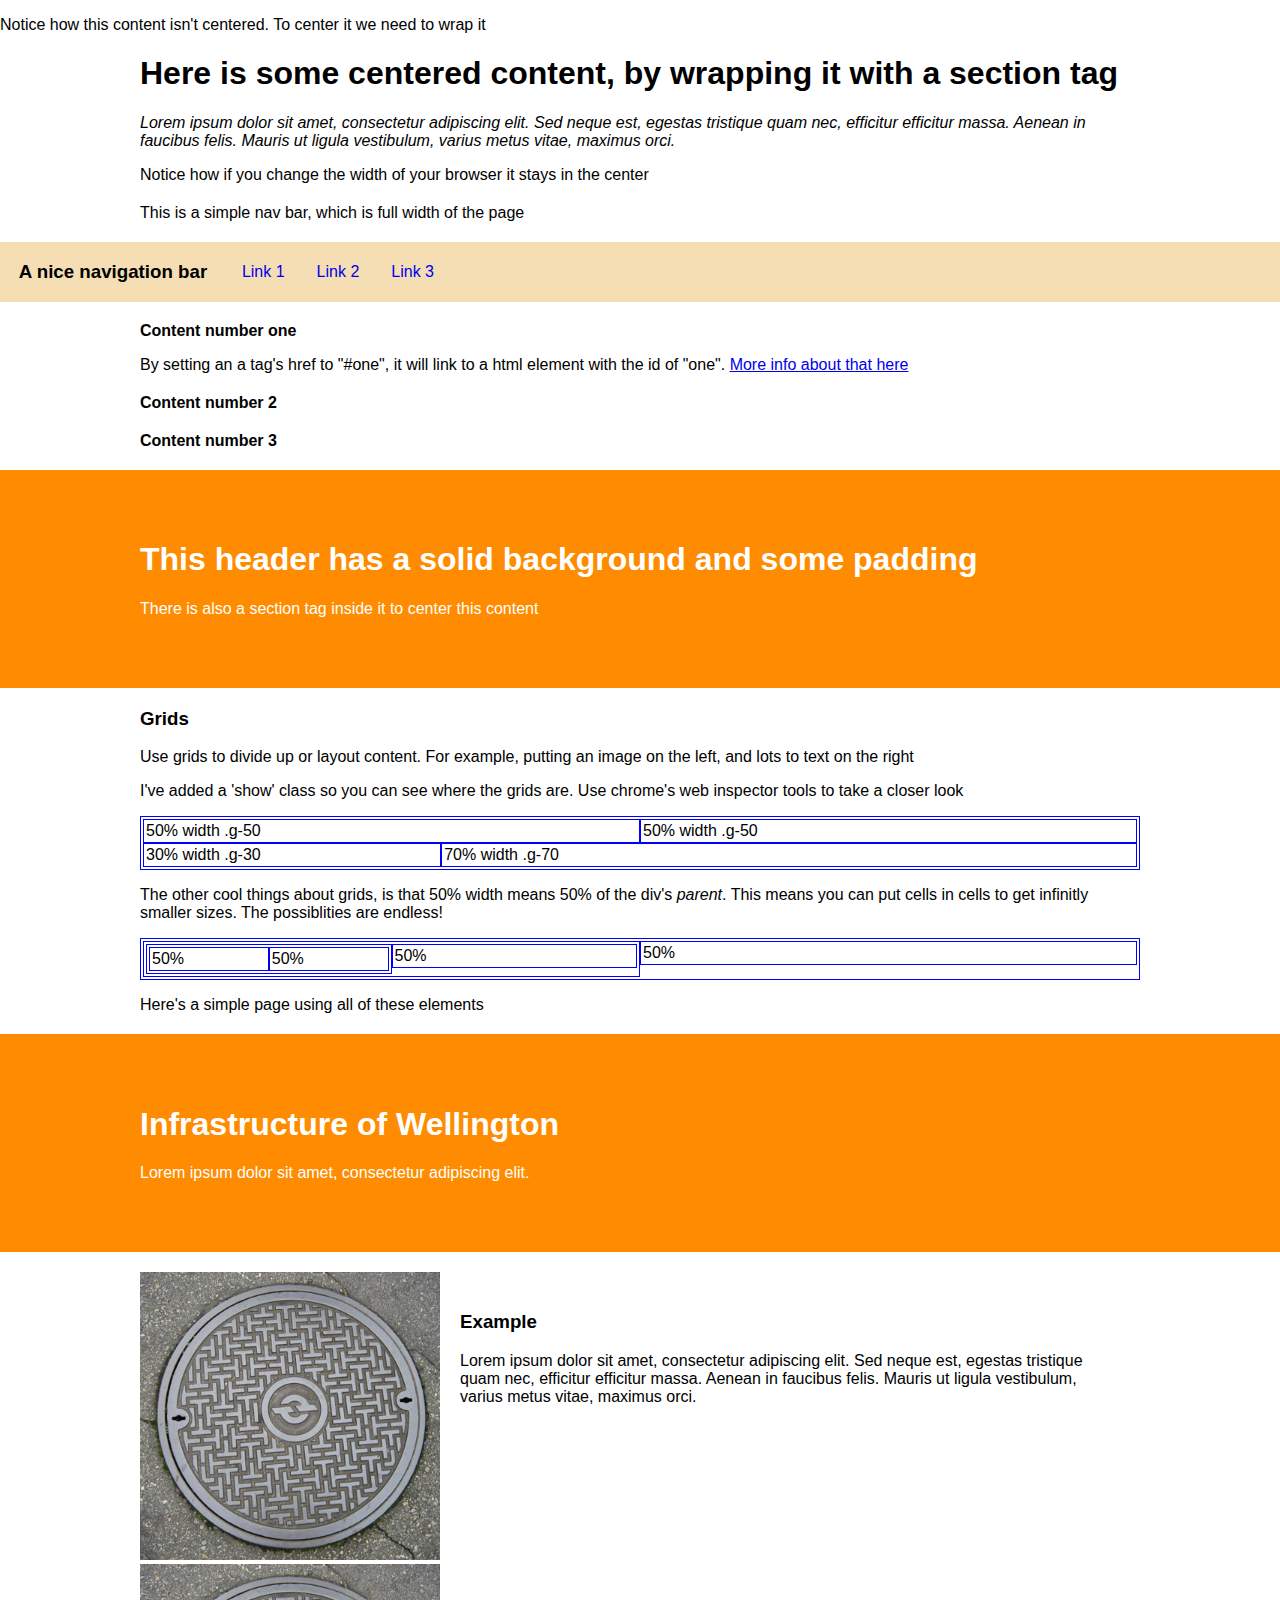
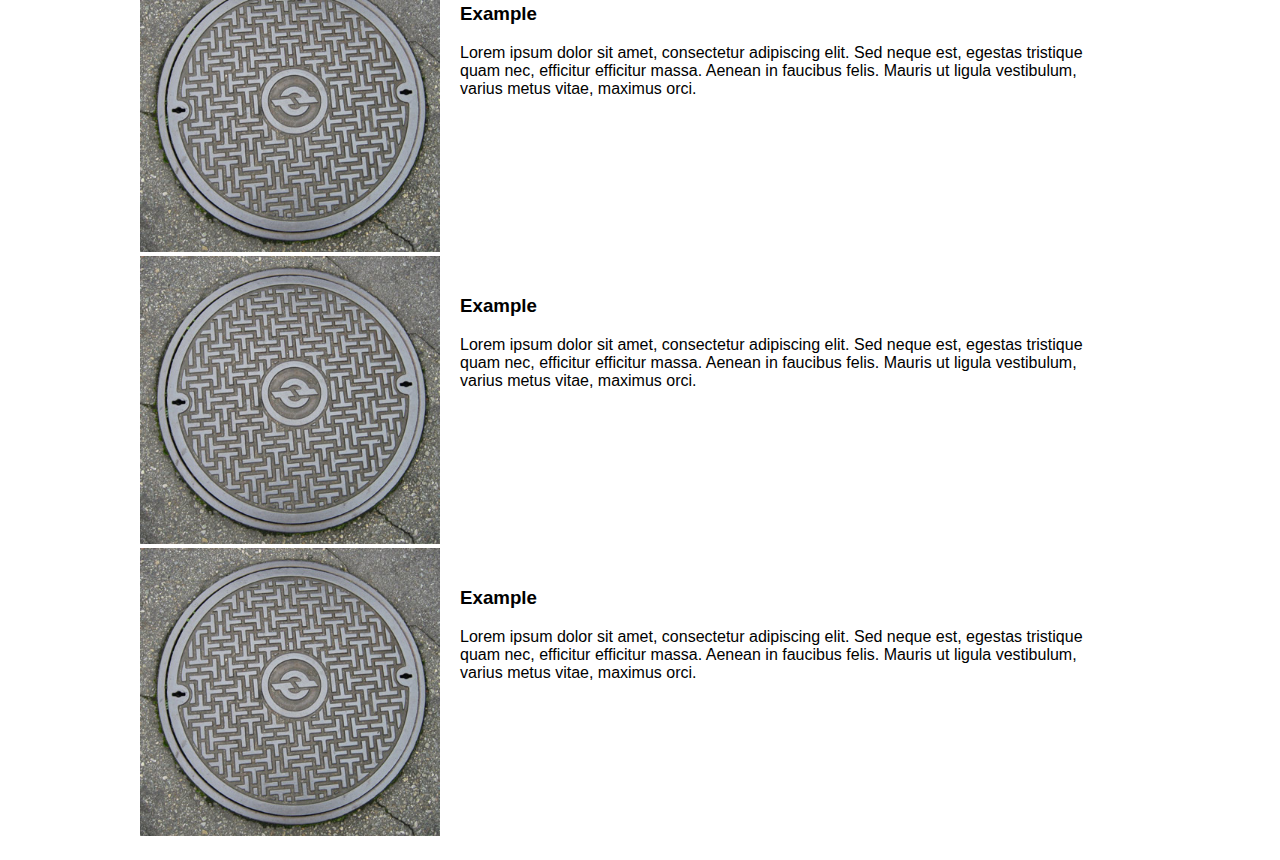
==== index.html @ ec123fa8 "Adding my existing site." ====
<!DOCTYPE HTML>

<html>

<head>
	<meta http-equiv="Content-Type" content="text/html; charset=UTF-8" />
	<title>Your Website</title>
	<link rel="stylesheet" type="text/css" href="css/style.css">
</head>

<body>

<p>Notice how this content isn't centered. To center it we need to wrap it</p>

	<section>
		<h1>Here is some centered content, by wrapping it with a section tag</h1>
		<p><em>Lorem ipsum dolor sit amet, consectetur adipiscing elit. Sed neque est, egestas tristique quam nec, efficitur efficitur massa. Aenean in faucibus felis. Mauris ut ligula vestibulum, varius metus vitae, maximus orci. </em></p>

		<p>Notice how if you change the width of your browser it stays in the center</p>
	</section>

	<section>
		<p>This is a simple nav bar, which is full width of the page</p>
	</section>
	<nav>
		<h3>A nice navigation bar</h3>
		<a href="#one">Link 1</a>
		<a href="#two">Link 2</a>
		<a href="#three">Link 3</a>
	</nav>

	<section id="one">
		<p><strong>Content number one</strong></p>
		<p>By setting an a tag's href to "#one", it will link to a html element with the id of "one". <a href="https://css-tricks.com/hash-tag-links-padding/">More info about that here</a></p>
	</section>

	<section id="two">
		<p><strong>Content number 2</strong></p>
	</section>

	<section id="three">
		<p><strong>Content number 3</strong></p>
	</section>

	<header>
		<section>
			<h1>This header has a solid background and some padding</h1>
			<p>There is also a section tag inside it to center this content</p>
		</section>
	</header>

	

	<section>
		<h3>Grids</h3>

		<p>Use grids to divide up or layout content. For example, putting an image on the left, and lots to text on the right</p>

		<p>I've added a 'show' class so you can see where the grids are. Use chrome's web inspector tools to take a closer look</p>


		<div class="g-row show"> <!--first wrap all grid cells in a g-row-->
			<div class="g-50 show">
				50% width .g-50
			</div>
			<div class="g-50 show">
				50% width .g-50
			</div>

			<div class="g-30 show">
				30% width .g-30
			</div>

			<div class="g-70 show">
				70% width .g-70
			</div>
		</div>

		<p>The other cool things about grids, is that 50% width means 50% of the div's <em>parent</em>. This means you can put cells in cells to get infinitly smaller sizes. The possiblities are endless!</p>

		<div class="g-row show"> <!--first wrap all grid cells in a g-row-->
			<div class="g-50 show">
				<div class="g-50 show">
					<div class="g-50 show">
						50%
					</div>
					<div class="g-50 show">
						50%
					</div>
				</div>
				<div class="g-50 show">
					50%
				</div>
			</div>
			<div class="g-50 show">
				50%
			</div>
		</div>

		<p>Here's a simple page using all of these elements</p>
	</section>

	<header>
		<section>
			<h1>Infrastructure of Wellington</h1>
			<p>Lorem ipsum dolor sit amet, consectetur adipiscing elit.</p>
		</section>
	</header>

	<section>
		<div class="g-row">
			<div class="g-30">
				<img src="img/cover.jpg">
			</div>
			<div class="g-70 padded">
				<h3>Example</h3>
				<p>Lorem ipsum dolor sit amet, consectetur adipiscing elit. Sed neque est, egestas tristique quam nec, efficitur efficitur massa. Aenean in faucibus felis. Mauris ut ligula vestibulum, varius metus vitae, maximus orci.</p>
			</div>
		</div>

		<div class="g-row">
			<div class="g-30">
				<img src="img/cover.jpg">
			</div>
			<div class="g-70 padded">
				<h3>Example</h3>
				<p>Lorem ipsum dolor sit amet, consectetur adipiscing elit. Sed neque est, egestas tristique quam nec, efficitur efficitur massa. Aenean in faucibus felis. Mauris ut ligula vestibulum, varius metus vitae, maximus orci.</p>
			</div>
		</div>

		<div class="g-row">
			<div class="g-30">
				<img src="img/cover.jpg">
			</div>
			<div class="g-70 padded">
				<h3>Example</h3>
				<p>Lorem ipsum dolor sit amet, consectetur adipiscing elit. Sed neque est, egestas tristique quam nec, efficitur efficitur massa. Aenean in faucibus felis. Mauris ut ligula vestibulum, varius metus vitae, maximus orci.</p>
			</div>
		</div>

		<div class="g-row">
			<div class="g-30">
				<img src="img/cover.jpg">
			</div>
			<div class="g-70 padded">
				<h3>Example</h3>
				<p>Lorem ipsum dolor sit amet, consectetur adipiscing elit. Sed neque est, egestas tristique quam nec, efficitur efficitur massa. Aenean in faucibus felis. Mauris ut ligula vestibulum, varius metus vitae, maximus orci.</p>
			</div>
		</div>
	</section>

</body>

</html>
---- css/style.css ----
*{
	box-sizing: border-box; 
	/* This makes the widths of elements more consistent
		Full details here https://css-tricks.com/box-sizing/ */
}

body{
	margin: 0px; /* Often browsers have a 5px margin by deafult*/
	font-family: sans-serif;
}

section{
	max-width: 1000px;
	margin-left: auto;
	margin-right: auto;
	margin-top: 20px;
	margin-bottom: 20px;
}

header{
	background-color: darkOrange;
	color: white; /* more readable on an orange background */
	padding-top: 50px;
	padding-bottom: 50px;
}

nav{
	width: 100%;
	height: 60px;
	background-color: wheat;
}

nav a, nav h3{
	float: left;
	margin: 0px;
	line-height: 60px;
	margin-left: 1em;
	margin-right: 1em;
	text-decoration: none;
}

nav a:hover{
	text-decoration: underline; /* Hover styles to let people know they can click it */
}



/* Simple grid */
.g-row{
	width: 100%;
	overflow: hidden;
}

.g-row img{
	width: 100%; /*This makes all images in grids to be the size of their cell */
}

.g-50{
	width: 50%;
	float: left;
}

.g-30{
	width: 30%;
	float: left;
}

.g-70{
	width: 70%;
	float: left;
}

.show{
	border: 1px solid blue;
	padding: 2px;
}

.padded{
	padding: 20px; /* I add this to cells to add a little padding*/
}
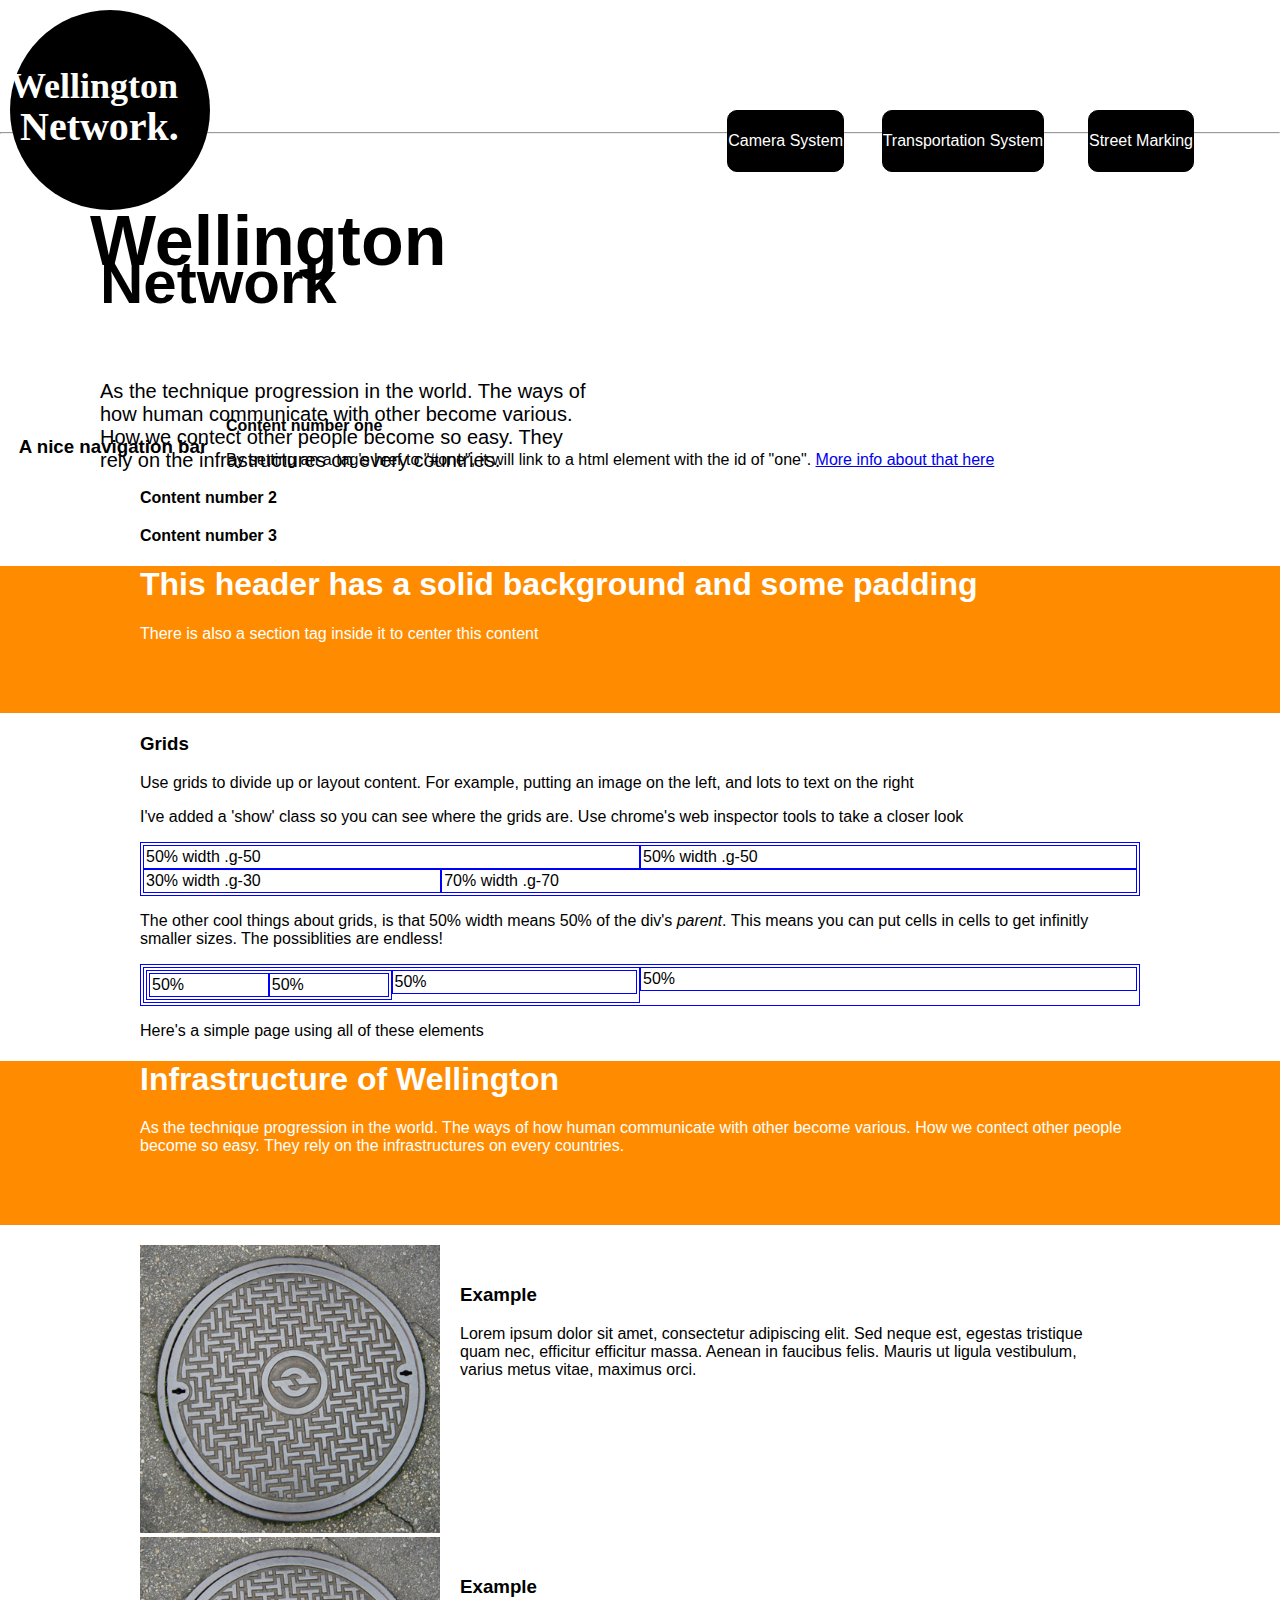
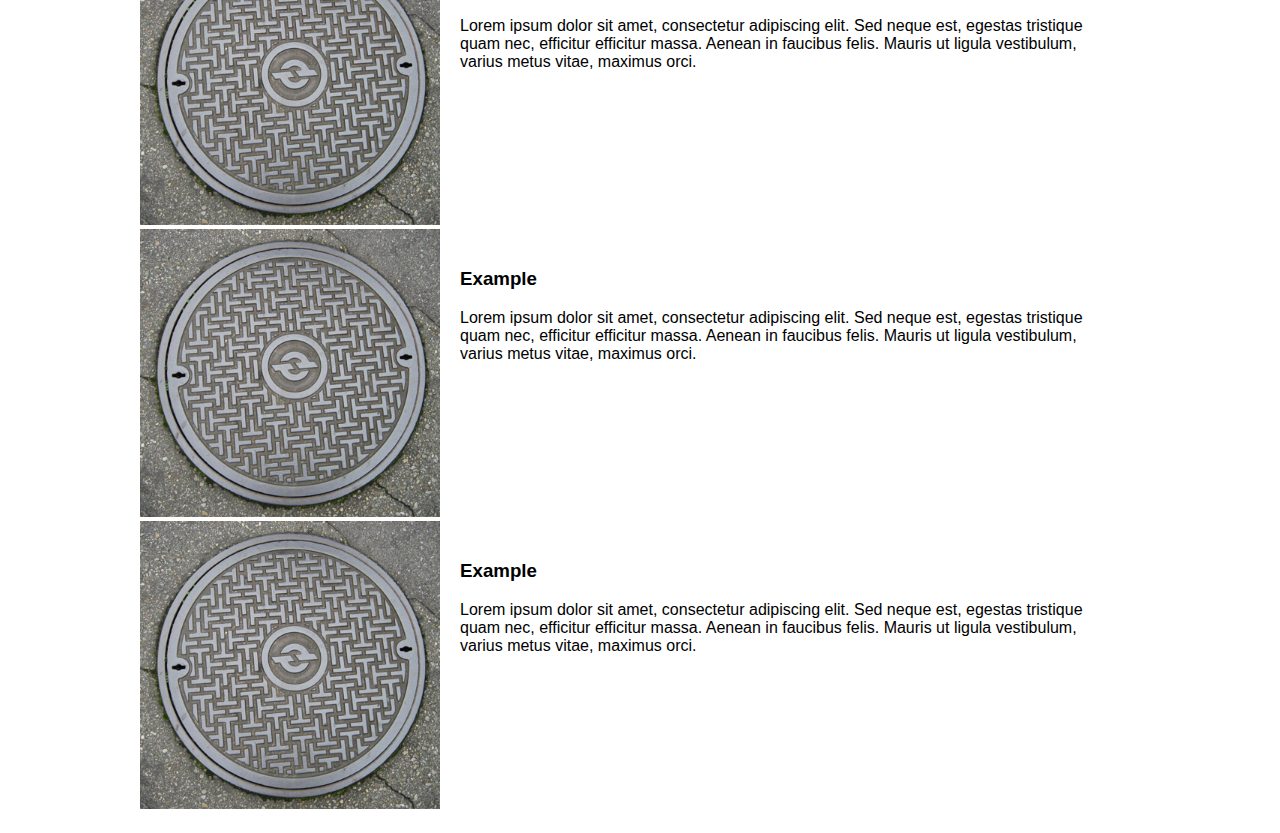
==== commit 09184ba2: "test" ====
--- a/index.html
+++ b/index.html
@@ -4,30 +4,50 @@
 
 <head>
 	<meta http-equiv="Content-Type" content="text/html; charset=UTF-8" />
-	<title>Your Website</title>
+	<title>The Network of Wellington</title>
 	<link rel="stylesheet" type="text/css" href="css/style.css">
 </head>
 
+
+
 <body>
 
-<p>Notice how this content isn't centered. To center it we need to wrap it</p>
+	<div class="circle"></div>
 
-	<section>
+	<h2 class="headcolor"> Wellington </h2>
+	<h2 class="headcolor2"> Network. </h2>
+	<p class="intro2">As the technique progression in the world. The ways of how human communicate with other become various. How we contect other people become so easy. They rely on the infrastructures on every countries. </p>
+
+
+
+	<!-- <img src="img/city.jpg" alt="Flowers in Chania" class="cityimg" width="400px"> -->
+
+	<!-- <hr align="right" width="60%"> -->
+
+	<hr id="line"/>
+
+<!-- <p>Notice how this content isn't centered. To center it we need to wrap it</p> -->
+
+	<!-- <section>
 		<h1>Here is some centered content, by wrapping it with a section tag</h1>
 		<p><em>Lorem ipsum dolor sit amet, consectetur adipiscing elit. Sed neque est, egestas tristique quam nec, efficitur efficitur massa. Aenean in faucibus felis. Mauris ut ligula vestibulum, varius metus vitae, maximus orci. </em></p>
 
 		<p>Notice how if you change the width of your browser it stays in the center</p>
-	</section>
+	</section> -->
 
-	<section>
+	<!-- <section>
 		<p>This is a simple nav bar, which is full width of the page</p>
-	</section>
+	</section> -->
+
+	<h1 class="Intro">Wellington</h1>
+	<h1 class="Intro1">Network</h1>
 	<nav>
 		<h3>A nice navigation bar</h3>
-		<a href="#one">Link 1</a>
-		<a href="#two">Link 2</a>
-		<a href="#three">Link 3</a>
+		<a href="#one" class="one" style="text-decoration:none">Camera System</a>
+		<a href="#two" class="two" style="text-decoration:none">Transportation System</a>
+		<a href="#three" class="three" style="text-decoration:none">Street Marking</a>
 	</nav>
+
 
 	<section id="one">
 		<p><strong>Content number one</strong></p>
@@ -49,7 +69,7 @@
 		</section>
 	</header>
 
-	
+
 
 	<section>
 		<h3>Grids</h3>
@@ -103,7 +123,7 @@
 	<header>
 		<section>
 			<h1>Infrastructure of Wellington</h1>
-			<p>Lorem ipsum dolor sit amet, consectetur adipiscing elit.</p>
+			<p>As the technique progression in the world. The ways of how human communicate with other become various. How we contect other people become so easy. They rely on the infrastructures on every countries. </p>
 		</section>
 	</header>
 
@@ -149,6 +169,8 @@
 		</div>
 	</section>
 
+
+
 </body>
 
-</html>+</html>
--- a/css/style.css
+++ b/css/style.css
@@ -1,5 +1,5 @@
 *{
-	box-sizing: border-box; 
+	box-sizing: border-box;
 	/* This makes the widths of elements more consistent
 		Full details here https://css-tricks.com/box-sizing/ */
 }
@@ -7,6 +7,13 @@
 body{
 	margin: 0px; /* Often browsers have a 5px margin by deafult*/
 	font-family: sans-serif;
+}
+
+.cityimg{
+	position: absolute;
+	top:-50px;
+	right:70px;
+	color:black;
 }
 
 section{
@@ -19,16 +26,16 @@
 
 header{
 	background-color: darkOrange;
-	color: white; /* more readable on an orange background */
+	color: white;  more readable on an orange background
 	padding-top: 50px;
 	padding-bottom: 50px;
 }
-
+/* pale orange
 nav{
 	width: 100%;
 	height: 60px;
 	background-color: wheat;
-}
+} */
 
 nav a, nav h3{
 	float: left;
@@ -77,4 +84,97 @@
 
 .padded{
 	padding: 20px; /* I add this to cells to add a little padding*/
-}+}
+
+.circle {
+  height: 200px;
+  width: 200px;
+  background-color: black;
+  border-radius: 50%;
+  position: relative;
+  top:10px;
+  right:-10px;
+}
+
+.headcolor{
+	color: white;
+	position: absolute;
+  top:35px;
+  left:10px;
+  font-family: "Arial Black";
+  font-size: 36px;
+
+}
+
+.headcolor2{
+	color: white;
+	position: absolute;
+  top:70px;
+  left:20px;
+  font-family: "Arial Black";
+  font-size: 40px;
+
+}
+
+#line {
+	height:0.5px;
+	background-color:#03f;
+  margin-top:-200px; /* I can't position this three pixels under text */
+
+}
+
+.one{
+	position: absolute;
+	top:110px;
+	right:420px;
+	color:white;
+  text-decoration: none;
+	border: 1px solid black;
+   border-radius: 10px;
+	 background: black;
+
+}
+
+.two{
+	position: absolute;
+	top:110px;
+	right:220px;
+	color:white;
+	border: 1px solid black;
+	 border-radius: 10px;
+	 background: black;
+
+}
+
+.three{
+	position: absolute;
+	top:110px;
+	right:70px;
+	color:white;
+	border: 1px solid black;
+	 border-radius: 10px;
+	 background: black;
+
+}
+
+.Intro{
+	font-size: 70px;
+	position: relative;
+	left:90px;
+	top:20px;
+}
+
+.Intro1{
+	font-size: 60px;
+	position: relative;
+	left:100px;
+	top:-60px;
+}
+
+.intro2{
+	font-size: 20px;
+width: 500px;
+	position: relative;
+	left:100px;
+	top:160px;
+}
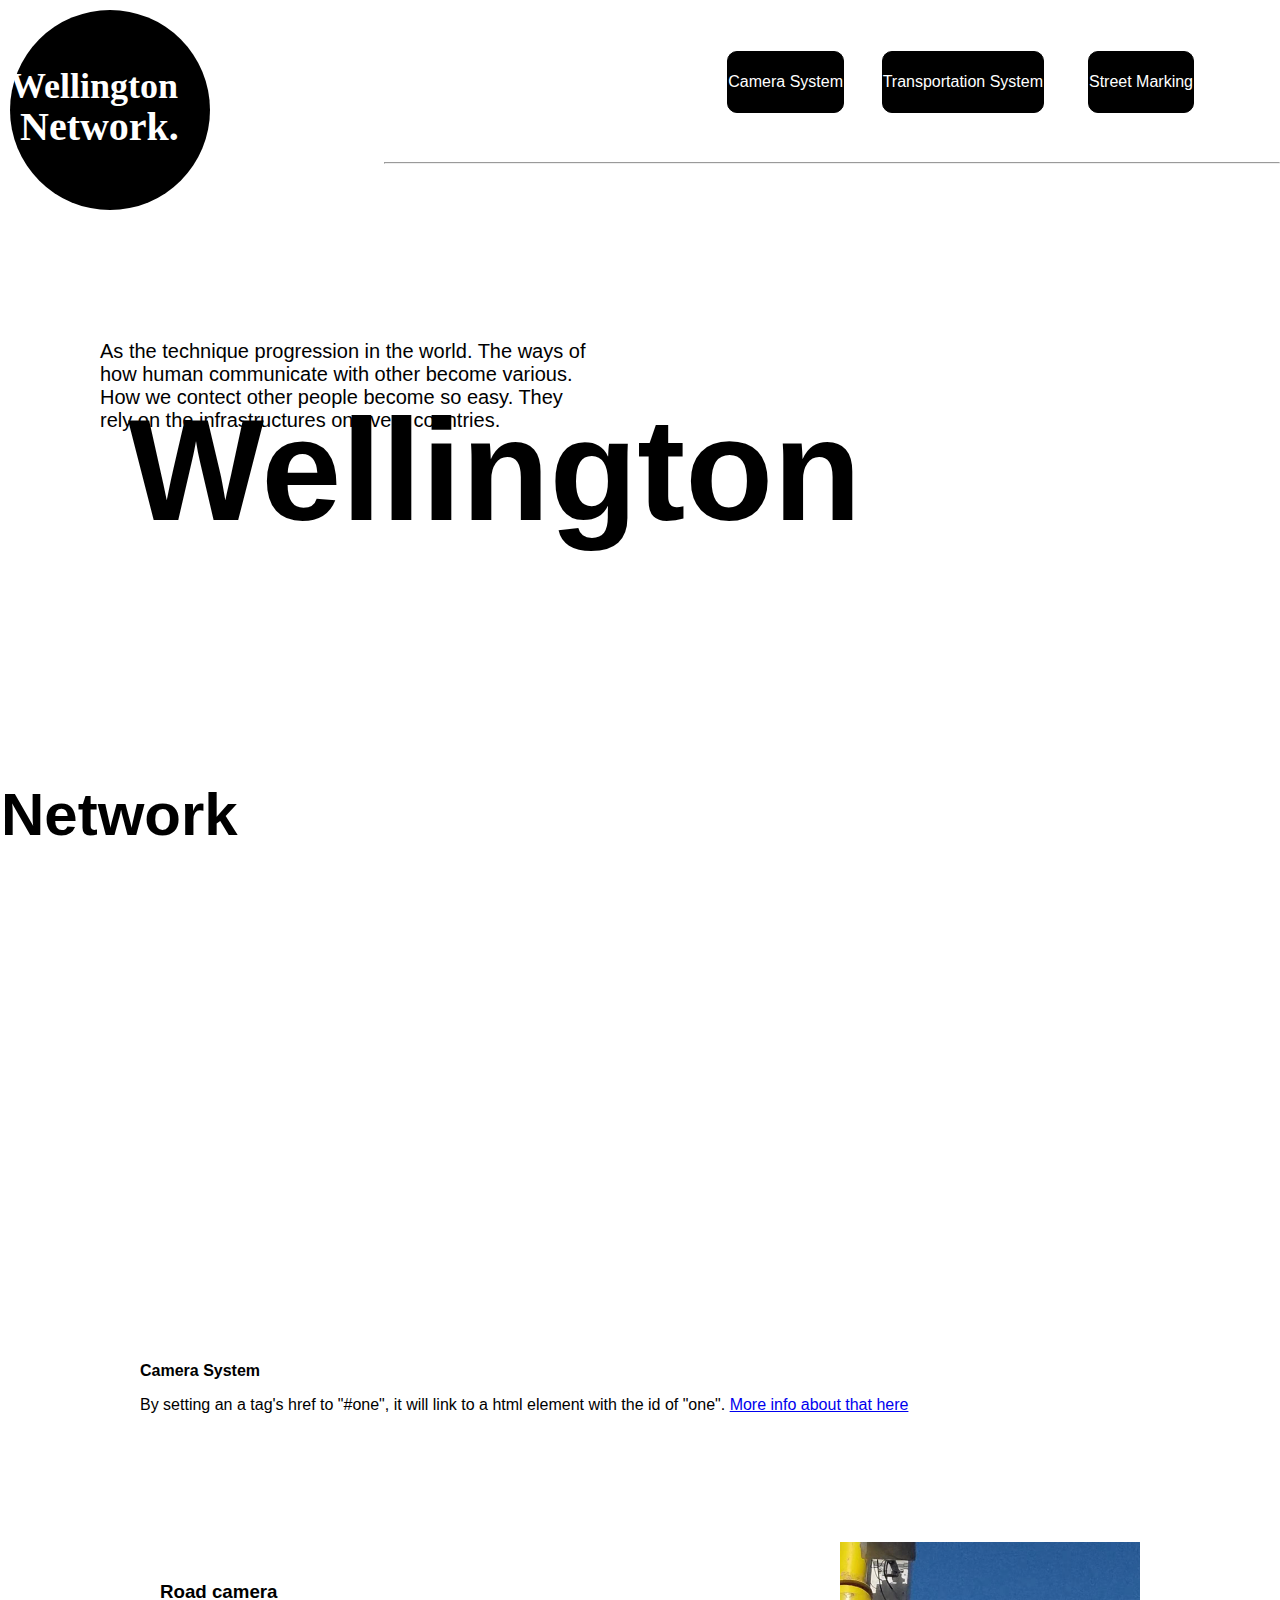
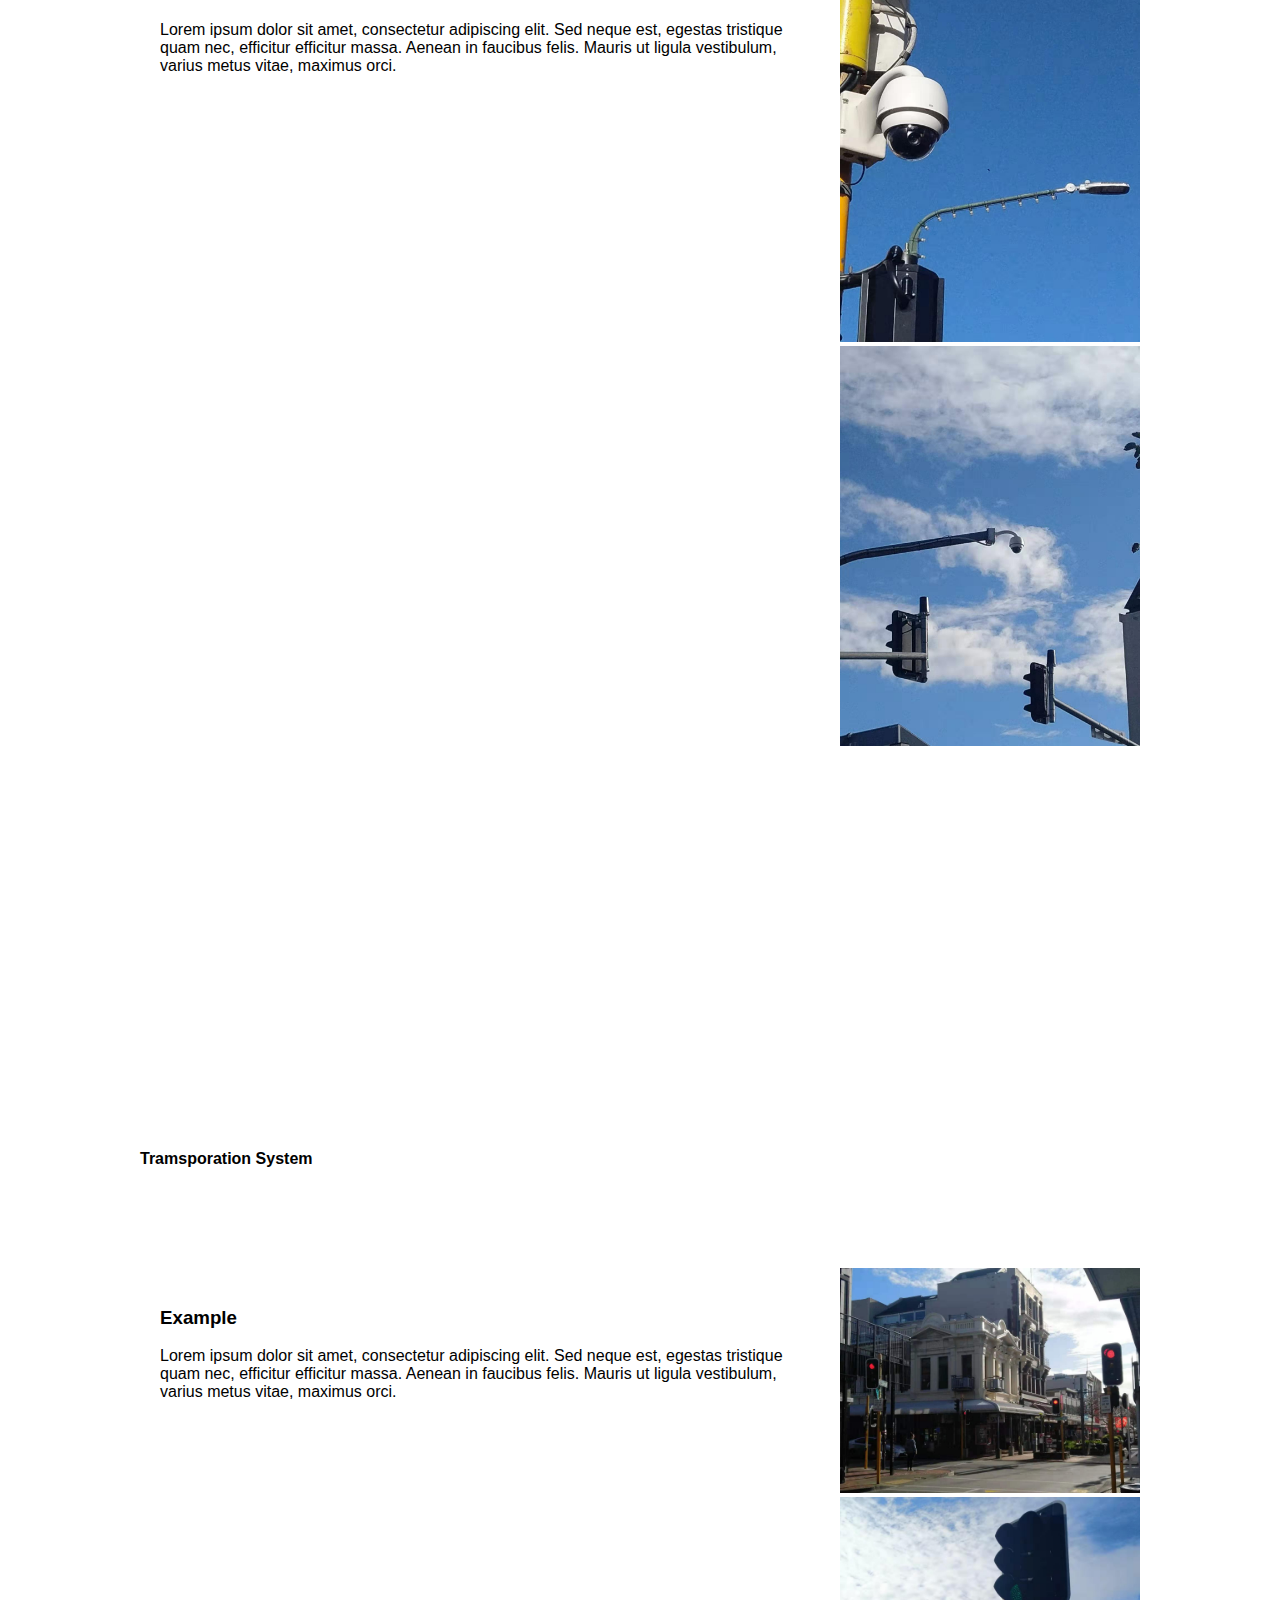
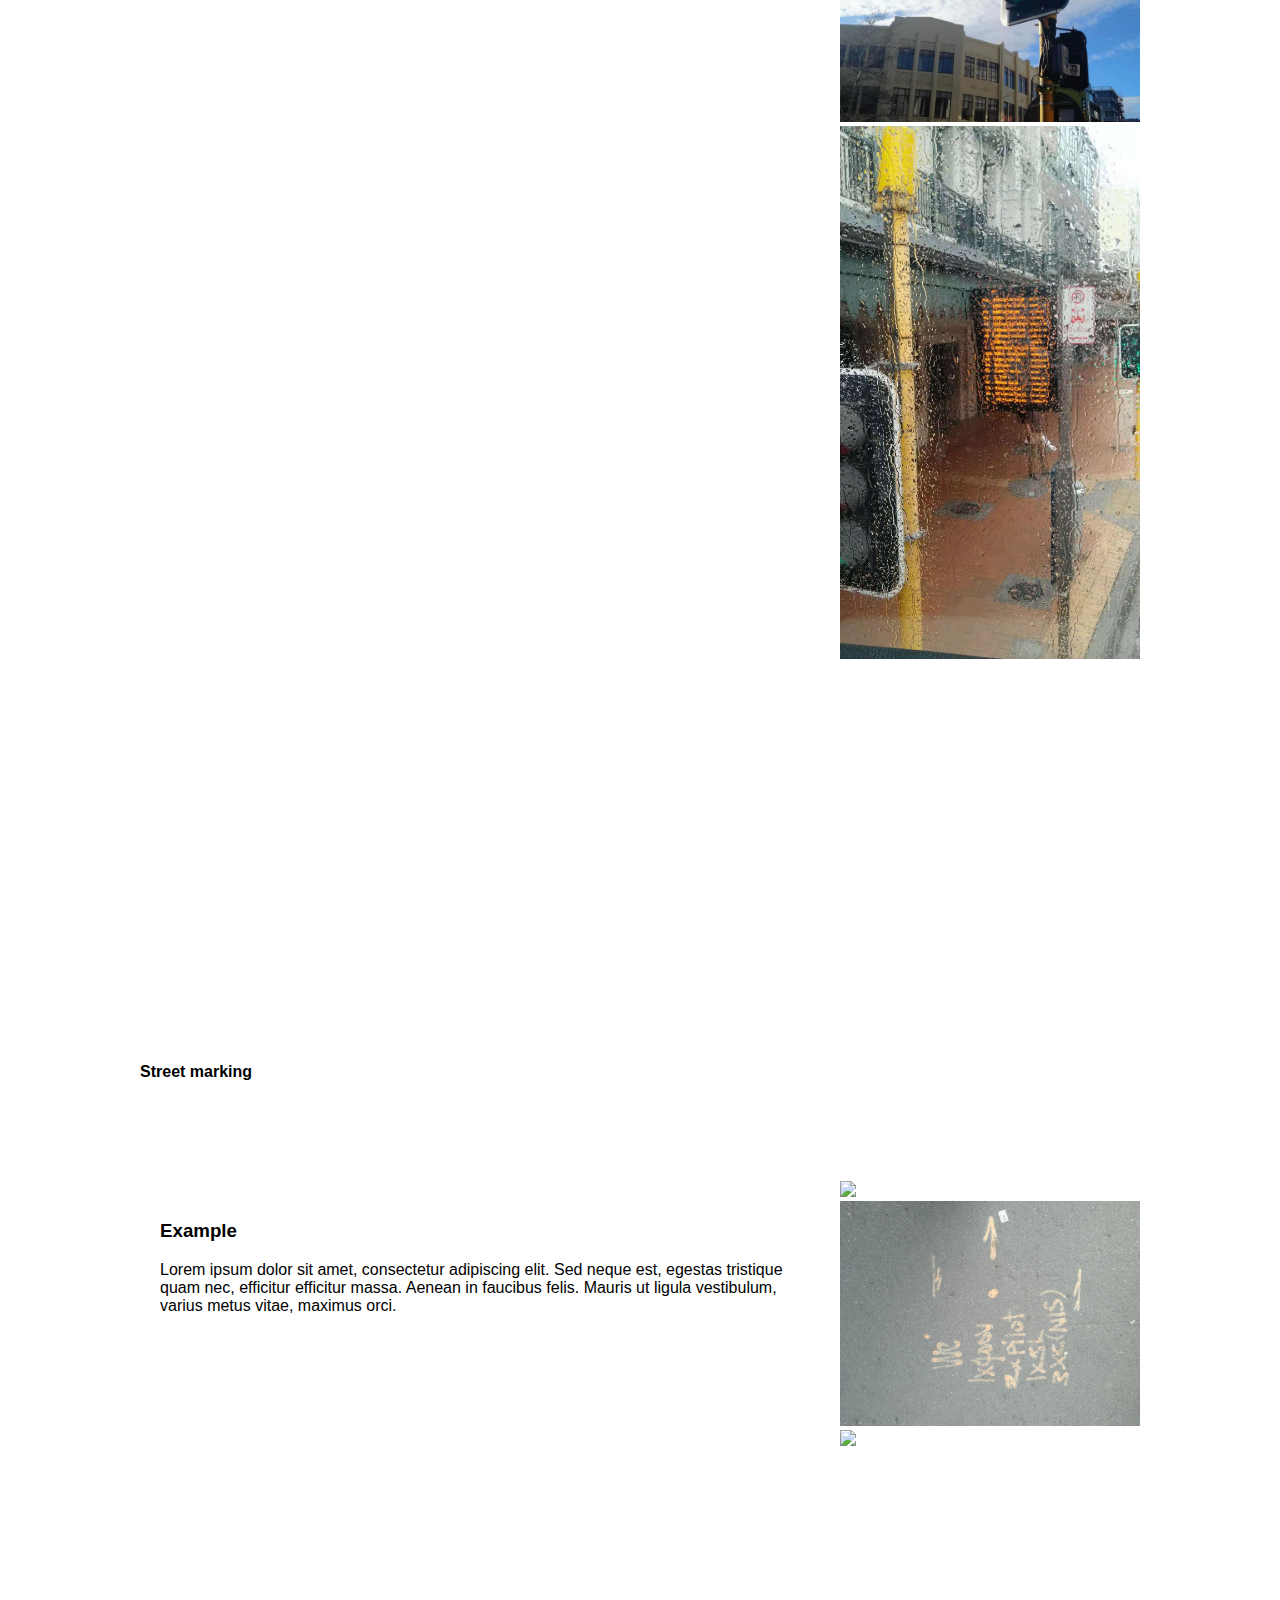
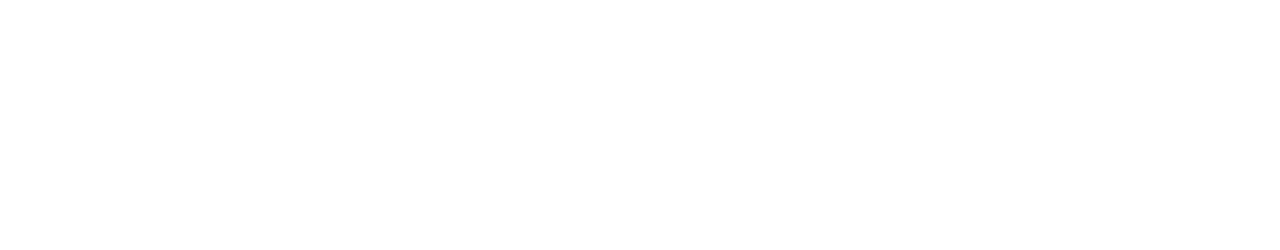
==== commit 039d6fb2: "add images" ====
--- a/index.html
+++ b/index.html
@@ -19,12 +19,12 @@
 	<p class="intro2">As the technique progression in the world. The ways of how human communicate with other become various. How we contect other people become so easy. They rely on the infrastructures on every countries. </p>
 
 
-
-	<!-- <img src="img/city.jpg" alt="Flowers in Chania" class="cityimg" width="400px"> -->
+<!-- 
+	<img src="img/layer 1.png" alt="sketch" class="layer_1" width="400px"> -->
 
 	<!-- <hr align="right" width="60%"> -->
 
-	<hr id="line"/>
+	<hr id="line"/ width="70%">
 
 <!-- <p>Notice how this content isn't centered. To center it we need to wrap it</p> -->
 
@@ -42,44 +42,89 @@
 	<h1 class="Intro">Wellington</h1>
 	<h1 class="Intro1">Network</h1>
 	<nav>
-		<h3>A nice navigation bar</h3>
 		<a href="#one" class="one" style="text-decoration:none">Camera System</a>
 		<a href="#two" class="two" style="text-decoration:none">Transportation System</a>
 		<a href="#three" class="three" style="text-decoration:none">Street Marking</a>
 	</nav>
 
 
-	<section id="one">
-		<p><strong>Content number one</strong></p>
+	<section id="one" class="camera" >
+		<p><strong>Camera System</strong></p>
 		<p>By setting an a tag's href to "#one", it will link to a html element with the id of "one". <a href="https://css-tricks.com/hash-tag-links-padding/">More info about that here</a></p>
 	</section>
 
-	<section id="two">
-		<p><strong>Content number 2</strong></p>
+	<section>
+		<div class="g-row">
+			<div class="g-30">
+				<img src="img/cc1.jpeg">
+				<img src="img/cc2.jpeg">
+
+			</div>
+
+			<div class="g-70 padded">
+				<h3>Road camera</h3>
+				<p>Lorem ipsum dolor sit amet, consectetur adipiscing elit. Sed neque est, egestas tristique quam nec, efficitur efficitur massa. Aenean in faucibus felis. Mauris ut ligula vestibulum, varius metus vitae, maximus orci.</p>
+			</div>
+            
+			
+		</div>
+
+	<section id="two" class="camera">
+		<p><strong>Tramsporation System</strong></p>
 	</section>
 
-	<section id="three">
-		<p><strong>Content number 3</strong></p>
+	<div class="g-row">
+			<div class="g-30">
+				<img src="img/t1.jpeg">
+				<img src="img/t2.jpeg">
+				<img src="img/t3.jpeg">
+
+			</div>
+			<div class="g-70 padded">
+				<h3>Example</h3>
+				<p>Lorem ipsum dolor sit amet, consectetur adipiscing elit. Sed neque est, egestas tristique quam nec, efficitur efficitur massa. Aenean in faucibus felis. Mauris ut ligula vestibulum, varius metus vitae, maximus orci.</p>
+			</div>
+		</div>
+
+	<section id="three" class="camera">
+		<p><strong>Street marking</strong></p>
 	</section>
 
-	<header>
+
+		<div class="g-row">
+			<div class="g-30">
+				<img src="img/s1.jpeg">
+				<img src="img/s2.jpeg">
+				<img src="img/s3.jpeg">
+			</div>
+			<div class="g-70 padded" >
+				<h3>Example</h3>
+				<p>Lorem ipsum dolor sit amet, consectetur adipiscing elit. Sed neque est, egestas tristique quam nec, efficitur efficitur massa. Aenean in faucibus felis. Mauris ut ligula vestibulum, varius metus vitae, maximus orci.</p>
+			</div>
+		</div>
+
+		<div class="camera">
+		</div>
+
+
+	<!-- <header>
 		<section>
 			<h1>This header has a solid background and some padding</h1>
 			<p>There is also a section tag inside it to center this content</p>
 		</section>
 	</header>
+ -->
 
 
-
-	<section>
+	<!-- <section>
 		<h3>Grids</h3>
 
 		<p>Use grids to divide up or layout content. For example, putting an image on the left, and lots to text on the right</p>
 
-		<p>I've added a 'show' class so you can see where the grids are. Use chrome's web inspector tools to take a closer look</p>
+		<p>I've added a 'show' class so you can see where the grids are. Use chrome's web inspector tools to take a closer look</p> -->
 
 
-		<div class="g-row show"> <!--first wrap all grid cells in a g-row-->
+		<!--<div class="g-row show"> first wrap all grid cells in a g-row
 			<div class="g-50 show">
 				50% width .g-50
 			</div>
@@ -94,11 +139,11 @@
 			<div class="g-70 show">
 				70% width .g-70
 			</div>
-		</div>
+		</div> -->
 
-		<p>The other cool things about grids, is that 50% width means 50% of the div's <em>parent</em>. This means you can put cells in cells to get infinitly smaller sizes. The possiblities are endless!</p>
-
-		<div class="g-row show"> <!--first wrap all grid cells in a g-row-->
+		<!-- <p>The other cool things about grids, is that 50% width means 50% of the div's <em>parent</em>. This means you can put cells in cells to get infinitly smaller sizes. The possiblities are endless!</p>
+ -->
+<!-- 		<div class="g-row show"> first wrap all grid cells in a g-row
 			<div class="g-50 show">
 				<div class="g-50 show">
 					<div class="g-50 show">
@@ -116,48 +161,21 @@
 				50%
 			</div>
 		</div>
+ -->
+	<!-- 	<p>Here's a simple page using all of these elements</p> -->
+	<!-- </section> -->
 
-		<p>Here's a simple page using all of these elements</p>
-	</section>
-
-	<header>
+	<!-- <header>
 		<section>
 			<h1>Infrastructure of Wellington</h1>
 			<p>As the technique progression in the world. The ways of how human communicate with other become various. How we contect other people become so easy. They rely on the infrastructures on every countries. </p>
 		</section>
 	</header>
+ -->
+	
 
-	<section>
-		<div class="g-row">
-			<div class="g-30">
-				<img src="img/cover.jpg">
-			</div>
-			<div class="g-70 padded">
-				<h3>Example</h3>
-				<p>Lorem ipsum dolor sit amet, consectetur adipiscing elit. Sed neque est, egestas tristique quam nec, efficitur efficitur massa. Aenean in faucibus felis. Mauris ut ligula vestibulum, varius metus vitae, maximus orci.</p>
-			</div>
-		</div>
-
-		<div class="g-row">
-			<div class="g-30">
-				<img src="img/cover.jpg">
-			</div>
-			<div class="g-70 padded">
-				<h3>Example</h3>
-				<p>Lorem ipsum dolor sit amet, consectetur adipiscing elit. Sed neque est, egestas tristique quam nec, efficitur efficitur massa. Aenean in faucibus felis. Mauris ut ligula vestibulum, varius metus vitae, maximus orci.</p>
-			</div>
-		</div>
-
-		<div class="g-row">
-			<div class="g-30">
-				<img src="img/cover.jpg">
-			</div>
-			<div class="g-70 padded">
-				<h3>Example</h3>
-				<p>Lorem ipsum dolor sit amet, consectetur adipiscing elit. Sed neque est, egestas tristique quam nec, efficitur efficitur massa. Aenean in faucibus felis. Mauris ut ligula vestibulum, varius metus vitae, maximus orci.</p>
-			</div>
-		</div>
-
+		
+<!-- 
 		<div class="g-row">
 			<div class="g-30">
 				<img src="img/cover.jpg">
@@ -168,7 +186,7 @@
 			</div>
 		</div>
 	</section>
-
+ -->
 
 
 </body>
--- a/css/style.css
+++ b/css/style.css
@@ -68,8 +68,8 @@
 }
 
 .g-30{
-	width: 30%;
-	float: left;
+	width: 30%; /*change the width*/
+	float: right;
 }
 
 .g-70{
@@ -118,14 +118,16 @@
 
 #line {
 	height:0.5px;
-	background-color:#03f;
-  margin-top:-200px; /* I can't position this three pixels under text */
+	background-color:black;
+	position: static;
+  margin-top: -170px ;
+  margin-right: 0px;
 
 }
 
 .one{
 	position: absolute;
-	top:110px;
+	top:5.7%;
 	right:420px;
 	color:white;
   text-decoration: none;
@@ -137,7 +139,7 @@
 
 .two{
 	position: absolute;
-	top:110px;
+	top:5.7%;
 	right:220px;
 	color:white;
 	border: 1px solid black;
@@ -148,7 +150,7 @@
 
 .three{
 	position: absolute;
-	top:110px;
+	top:5.7%;
 	right:70px;
 	color:white;
 	border: 1px solid black;
@@ -158,23 +160,49 @@
 }
 
 .Intro{
-	font-size: 70px;
-	position: relative;
-	left:90px;
-	top:20px;
+	font-size:900%;
+	/*position: relative;
+	left:center;
+	margin-top:10%;
+	left: 8%;*/
+	padding: 10%;
+
+
 }
 
 .Intro1{
 	font-size: 60px;
+	/*position: relative;
+	left:100px;
+	top:50%;*/
+	padding: 1px;
+}
+
+.intro2{
+	font-size: 20px;
+    width: 500px;
 	position: relative;
 	left:100px;
-	top:-60px;
-}
-
-.intro2{
-	font-size: 20px;
-width: 500px;
-	position: relative;
-	left:100px;
-	top:160px;
-}
+	top:120px;
+}
+
+.Layer_1 {
+  background-image: url("Layer 1.png");
+  position: absolute;
+  left: 10%;
+  top: 100%;
+  width: 2199px;
+  height: 2910px;
+  z-index: 2;
+}
+
+.camera {
+	margin-top: 40%;
+	margin-bottom: 10%;
+}
+
+.p{
+	padding: 100px;
+	padding-bottom: 100px;
+}
+
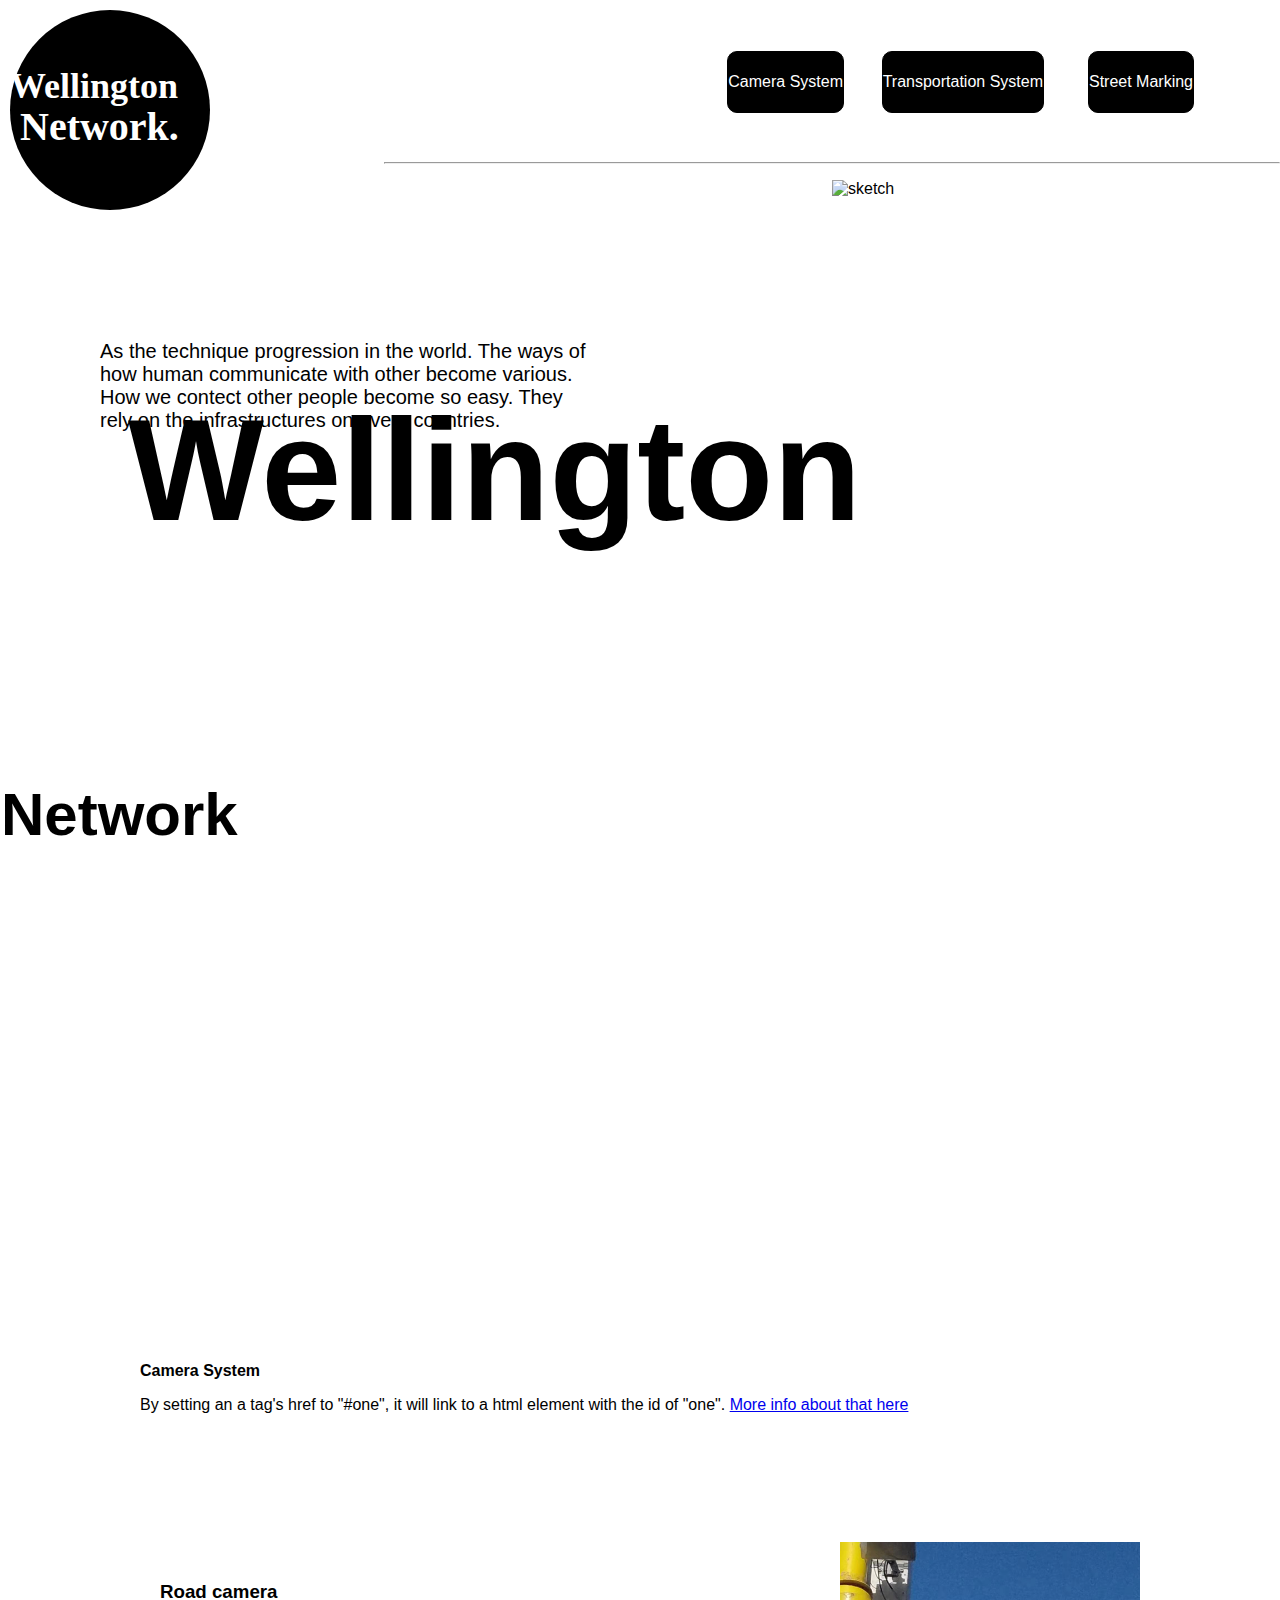
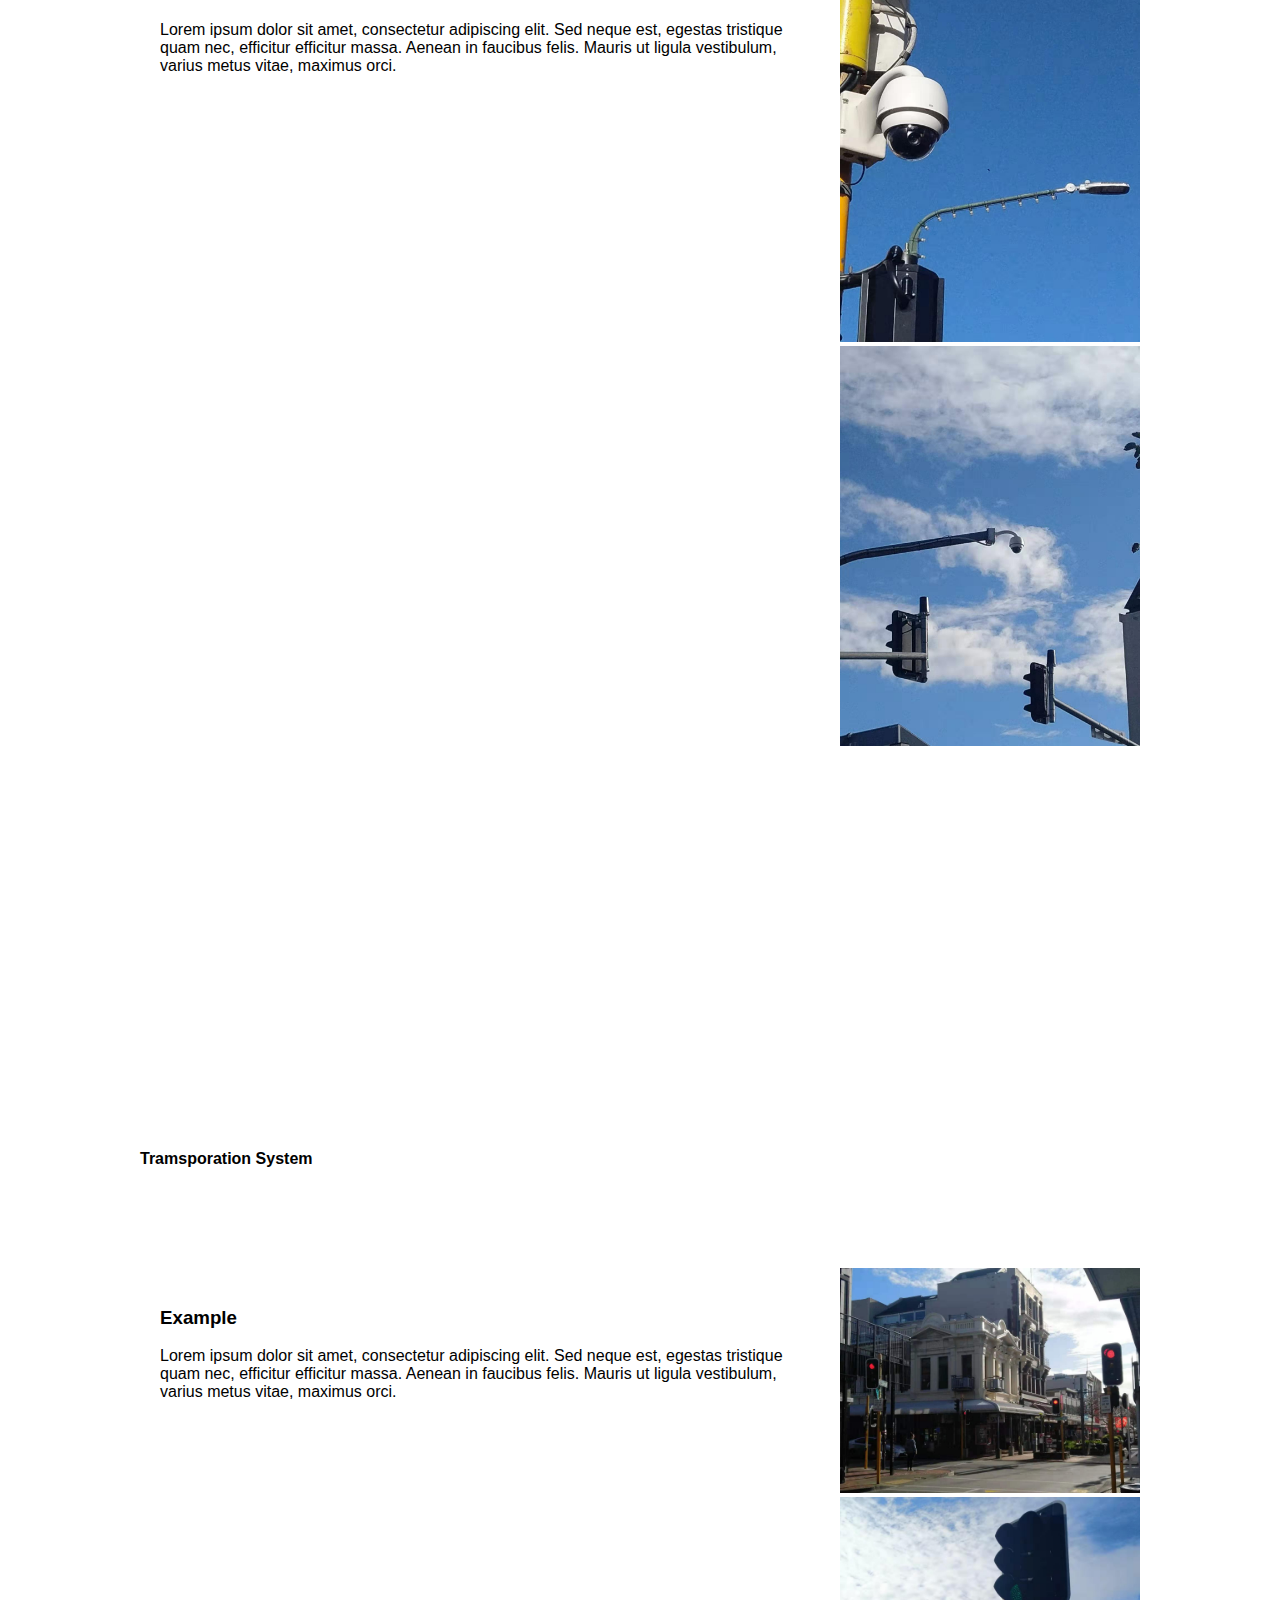
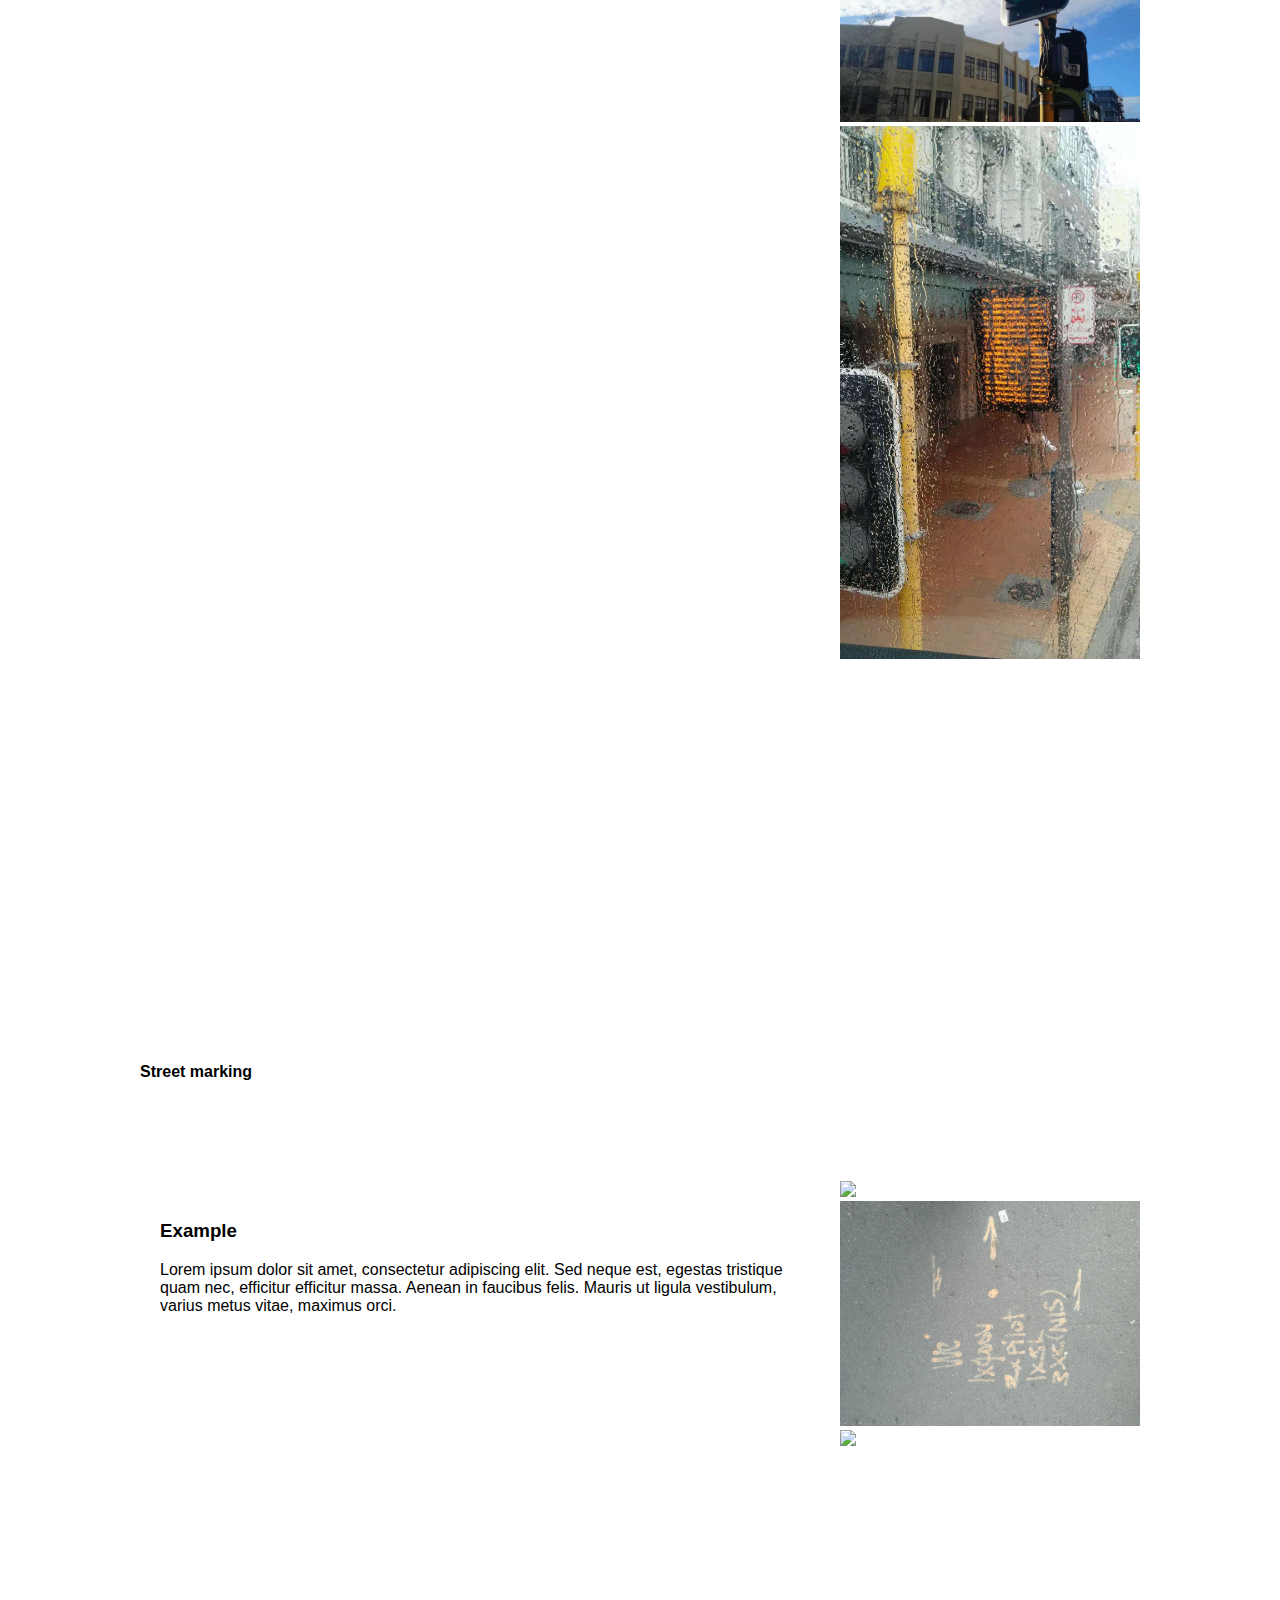
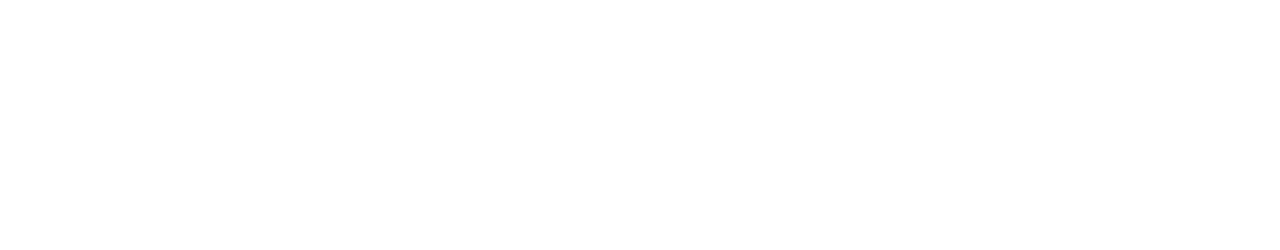
==== commit 325a64cd: "add images" ====
--- a/index.html
+++ b/index.html
@@ -19,12 +19,13 @@
 	<p class="intro2">As the technique progression in the world. The ways of how human communicate with other become various. How we contect other people become so easy. They rely on the infrastructures on every countries. </p>
 
 
-<!-- 
-	<img src="img/layer 1.png" alt="sketch" class="layer_1" width="400px"> -->
 
-	<!-- <hr align="right" width="60%"> -->
+	
+
 
 	<hr id="line"/ width="70%">
+
+	<img src="img/layer_1.png" alt="sketch" class="Layer_1" width="30%">
 
 <!-- <p>Notice how this content isn't centered. To center it we need to wrap it</p> -->
 
--- a/css/style.css
+++ b/css/style.css
@@ -189,10 +189,10 @@
 .Layer_1 {
   background-image: url("Layer 1.png");
   position: absolute;
-  left: 10%;
-  top: 100%;
-  width: 2199px;
-  height: 2910px;
+ right: 5%;
+  top: 20%;
+
+  
   z-index: 2;
 }
 
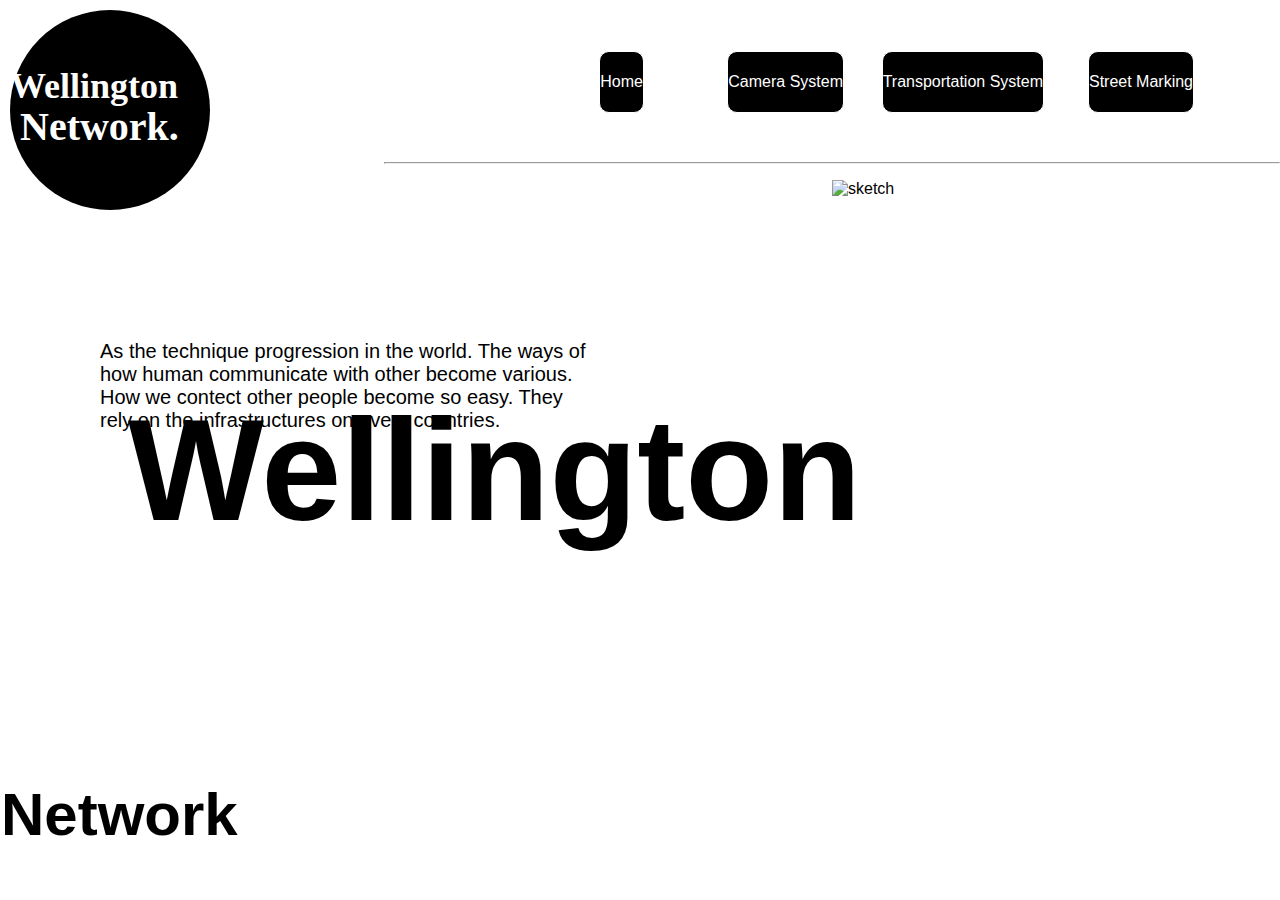
==== commit c0eec082: "add pages" ====
--- a/index.html
+++ b/index.html
@@ -6,6 +6,16 @@
 	<meta http-equiv="Content-Type" content="text/html; charset=UTF-8" />
 	<title>The Network of Wellington</title>
 	<link rel="stylesheet" type="text/css" href="css/style.css">
+
+	<style> 
+#rcorners1 {
+  border-radius: 25px;
+  background: #73AD21;
+  padding: 20px; 
+  width: 200px;
+  height: 150px;  
+}
+</style>
 </head>
 
 
@@ -27,29 +37,17 @@
 
 	<img src="img/layer_1.png" alt="sketch" class="Layer_1" width="30%">
 
-<!-- <p>Notice how this content isn't centered. To center it we need to wrap it</p> -->
-
-	<!-- <section>
-		<h1>Here is some centered content, by wrapping it with a section tag</h1>
-		<p><em>Lorem ipsum dolor sit amet, consectetur adipiscing elit. Sed neque est, egestas tristique quam nec, efficitur efficitur massa. Aenean in faucibus felis. Mauris ut ligula vestibulum, varius metus vitae, maximus orci. </em></p>
-
-		<p>Notice how if you change the width of your browser it stays in the center</p>
-	</section> -->
-
-	<!-- <section>
-		<p>This is a simple nav bar, which is full width of the page</p>
-	</section> -->
-
 	<h1 class="Intro">Wellington</h1>
 	<h1 class="Intro1">Network</h1>
 	<nav>
-		<a href="#one" class="one" style="text-decoration:none">Camera System</a>
-		<a href="#two" class="two" style="text-decoration:none">Transportation System</a>
-		<a href="#three" class="three" style="text-decoration:none">Street Marking</a>
+		<a href="index.html" class="home" style="text-decoration:none">Home</a>
+		<a href="index2.html" class="one" style="text-decoration:none">Camera System</a>
+		<a href="index3.html" class="two" style="text-decoration:none">Transportation System</a>
+		<a href="index4.html" class="three" style="text-decoration:none">Street Marking</a>
 	</nav>
 
-
-	<section id="one" class="camera" >
+<!-- page1 -->
+<!-- 	<section id="one" class="camera" >
 		<p><strong>Camera System</strong></p>
 		<p>By setting an a tag's href to "#one", it will link to a html element with the id of "one". <a href="https://css-tricks.com/hash-tag-links-padding/">More info about that here</a></p>
 	</section>
@@ -70,7 +68,10 @@
 			
 		</div>
 
-	<section id="two" class="camera">
+ -->
+
+<!-- page2 -->
+<!-- 	<section id="two" class="camera">
 		<p><strong>Tramsporation System</strong></p>
 	</section>
 
@@ -89,10 +90,12 @@
 
 	<section id="three" class="camera">
 		<p><strong>Street marking</strong></p>
-	</section>
+	</section> -->
 
 
-		<div class="g-row">
+
+<!-- page3 -->
+	<!-- 	<div class="g-row">
 			<div class="g-30">
 				<img src="img/s1.jpeg">
 				<img src="img/s2.jpeg">
@@ -105,91 +108,12 @@
 		</div>
 
 		<div class="camera">
-		</div>
+		</div> -->
 
 
-	<!-- <header>
-		<section>
-			<h1>This header has a solid background and some padding</h1>
-			<p>There is also a section tag inside it to center this content</p>
-		</section>
-	</header>
- -->
 
 
-	<!-- <section>
-		<h3>Grids</h3>
-
-		<p>Use grids to divide up or layout content. For example, putting an image on the left, and lots to text on the right</p>
-
-		<p>I've added a 'show' class so you can see where the grids are. Use chrome's web inspector tools to take a closer look</p> -->
-
-
-		<!--<div class="g-row show"> first wrap all grid cells in a g-row
-			<div class="g-50 show">
-				50% width .g-50
-			</div>
-			<div class="g-50 show">
-				50% width .g-50
-			</div>
-
-			<div class="g-30 show">
-				30% width .g-30
-			</div>
-
-			<div class="g-70 show">
-				70% width .g-70
-			</div>
-		</div> -->
-
-		<!-- <p>The other cool things about grids, is that 50% width means 50% of the div's <em>parent</em>. This means you can put cells in cells to get infinitly smaller sizes. The possiblities are endless!</p>
- -->
-<!-- 		<div class="g-row show"> first wrap all grid cells in a g-row
-			<div class="g-50 show">
-				<div class="g-50 show">
-					<div class="g-50 show">
-						50%
-					</div>
-					<div class="g-50 show">
-						50%
-					</div>
-				</div>
-				<div class="g-50 show">
-					50%
-				</div>
-			</div>
-			<div class="g-50 show">
-				50%
-			</div>
-		</div>
- -->
-	<!-- 	<p>Here's a simple page using all of these elements</p> -->
-	<!-- </section> -->
-
-	<!-- <header>
-		<section>
-			<h1>Infrastructure of Wellington</h1>
-			<p>As the technique progression in the world. The ways of how human communicate with other become various. How we contect other people become so easy. They rely on the infrastructures on every countries. </p>
-		</section>
-	</header>
- -->
 	
-
-		
-<!-- 
-		<div class="g-row">
-			<div class="g-30">
-				<img src="img/cover.jpg">
-			</div>
-			<div class="g-70 padded">
-				<h3>Example</h3>
-				<p>Lorem ipsum dolor sit amet, consectetur adipiscing elit. Sed neque est, egestas tristique quam nec, efficitur efficitur massa. Aenean in faucibus felis. Mauris ut ligula vestibulum, varius metus vitae, maximus orci.</p>
-			</div>
-		</div>
-	</section>
- -->
-
-
 </body>
 
 </html>
--- a/css/style.css
+++ b/css/style.css
@@ -125,13 +125,24 @@
 
 }
 
+.home{
+	position: absolute;
+	top:5.7%;
+	right:620px;
+	color:white;
+  text-decoration: none;
+	border: 1px solid white;
+   border-radius: 10px;
+	 background: black;
+}
+
 .one{
 	position: absolute;
 	top:5.7%;
 	right:420px;
 	color:white;
   text-decoration: none;
-	border: 1px solid black;
+	border: 1px solid white;
    border-radius: 10px;
 	 background: black;
 
@@ -142,7 +153,7 @@
 	top:5.7%;
 	right:220px;
 	color:white;
-	border: 1px solid black;
+	border: 1px solid white;
 	 border-radius: 10px;
 	 background: black;
 
@@ -153,7 +164,7 @@
 	top:5.7%;
 	right:70px;
 	color:white;
-	border: 1px solid black;
+	border: 1px solid white;
 	 border-radius: 10px;
 	 background: black;
 
@@ -206,3 +217,20 @@
 	padding-bottom: 100px;
 }
 
+.one:hover{
+	 background-color: rgba(0, 0, 0, 0.1);
+	 color: black;
+}
+
+
+.two:hover{
+	 background-color: rgba(0, 0, 0, 0.1);
+	 color: black;
+}
+
+.three:hover{
+	 background-color: rgba(0, 0, 0, 0.1);
+	 color: black;
+}
+
+
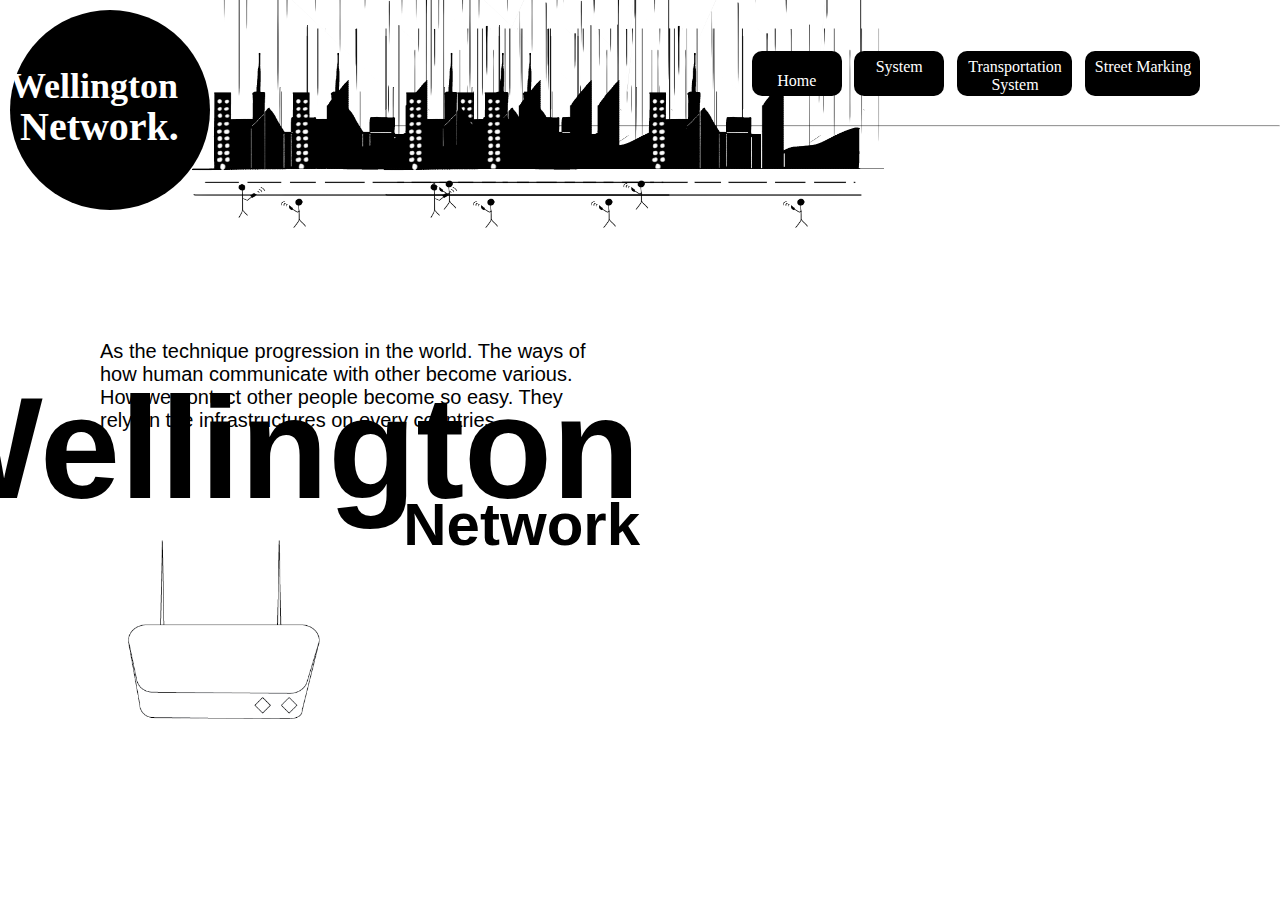
==== commit 397a1bc3: "start to do the basic template. The fllowing work is to put every elements into web." ====
--- a/index.html
+++ b/index.html
@@ -33,15 +33,18 @@
 	
 
 
-	<hr id="line"/ width="70%">
-
-	<img src="img/layer_1.png" alt="sketch" class="Layer_1" width="30%">
+	<hr id="line" align="right" width="70%">
+<!-- 
+	<img src="img/Layer_1.png" alt="sketch" class="Layer_1" width="30%"> -->
+	<img src="img/Layer_3.png" alt="sketch" class="Layer_3" >
+	<img src="img/Layer_3.png" alt="sketch" class="Layer_4" >
+	<img src="img/ROUTER.png" alt="ROUTER" class="ROUTER" >
 
 	<h1 class="Intro">Wellington</h1>
 	<h1 class="Intro1">Network</h1>
 	<nav>
 		<a href="index.html" class="home" style="text-decoration:none">Home</a>
-		<a href="index2.html" class="one" style="text-decoration:none">Camera System</a>
+		<a href="index2.html" class="one" style="text-decoration:none"> System</a>
 		<a href="index3.html" class="two" style="text-decoration:none">Transportation System</a>
 		<a href="index4.html" class="three" style="text-decoration:none">Street Marking</a>
 	</nav>
--- a/css/style.css
+++ b/css/style.css
@@ -119,74 +119,92 @@
 #line {
 	height:0.5px;
 	background-color:black;
-	position: static;
-  margin-top: -170px ;
-  margin-right: 0px;
+	position: absolute;
+  top:13% ;
+  right: 0%;
 
 }
 
 .home{
 	position: absolute;
 	top:5.7%;
-	right:620px;
-	color:white;
-  text-decoration: none;
-	border: 1px solid white;
-   border-radius: 10px;
-	 background: black;
+	right:33%;
+	color:white;
+    text-decoration: none;
+	border-radius: 10px;
+    background: black;
+    width: 7%;
+    height: 5%;  
+    text-align: center;
+    font-family: Comic Sans MS;
 }
 
 .one{
-	position: absolute;
-	top:5.7%;
-	right:420px;
-	color:white;
-  text-decoration: none;
-	border: 1px solid white;
-   border-radius: 10px;
-	 background: black;
+
+    position: absolute;
+	top:5.7%;
+	right:25%;
+	color:white;
+    text-decoration: none;
+	border-radius: 10px;
+    background: black;
+    width: 7%;
+    height: 5%;  
+    line-height: normal;
+    text-align: center;
+    padding-top: 0.5%;
+    font-family: Comic Sans MS;
 
 }
 
 .two{
 	position: absolute;
 	top:5.7%;
-	right:220px;
-	color:white;
-	border: 1px solid white;
+	right:15%;
+	color:white;
 	 border-radius: 10px;
-	 background: black;
+    background: black;
+    padding-top: 1%;
+    padding-left: 0.1%;
+    width: 9%;
+    height: 5%;  
+     line-height: normal;
+    text-align: center;
+    padding-top: 0.5%;
+    font-family: Comic Sans MS;
 
 }
 
 .three{
 	position: absolute;
 	top:5.7%;
-	right:70px;
-	color:white;
-	border: 1px solid white;
+	right:5%;
+	color:white;
 	 border-radius: 10px;
-	 background: black;
-
+    background: black;
+    padding-top: 1%;
+    padding-left: 0.1%;
+    width: 9%;
+    height: 5%;  
+    line-height: normal;
+    text-align: center;
+    padding-top: 0.5%;
+    font-family: Comic Sans MS;
 }
 
 .Intro{
 	font-size:900%;
-	/*position: relative;
-	left:center;
-	margin-top:10%;
-	left: 8%;*/
-	padding: 10%;
-
-
+	position: absolute;
+    top:30%;
+    right: 50%
 }
 
 .Intro1{
 	font-size: 60px;
-	/*position: relative;
-	left:100px;
-	top:50%;*/
-	padding: 1px;
+	position: absolute;
+	top:50%;
+    right: 50%;
+	
 }
 
 .intro2{
@@ -198,25 +216,24 @@
 }
 
 .Layer_1 {
-  background-image: url("Layer 1.png");
+  background-image: url("Layer_1.png");
   position: absolute;
  right: 5%;
   top: 20%;
-
-  
   z-index: 2;
 }
 
-.camera {
-	margin-top: 40%;
-	margin-bottom: 10%;
-}
 
 .p{
 	padding: 100px;
 	padding-bottom: 100px;
 }
 
+.home:hover{
+	 background-color: rgba(0, 0, 0, 0.1);
+	 color: black;
+}
+
 .one:hover{
 	 background-color: rgba(0, 0, 0, 0.1);
 	 color: black;
@@ -234,3 +251,41 @@
 }
 
 
+.Layer_3 {
+  background-image: url("Layer_3.png");
+  position: absolute;
+  left: 15%;
+  top: -8%;
+  width: 500px;
+  height: 300px;
+ /* z-index: 2;*/
+}
+
+.Layer_4 {
+  background-image: url("Layer_3.png");
+  position: absolute;
+  left: 30%;
+  top: -8%;
+  width: 500px;
+  height: 300px;
+ /* z-index: 2;*/
+}
+
+.ROUTER {
+  background-image: url("ROUTER.png");
+  position: absolute;
+  left: 10%;
+  top: 60%;
+  width: 15%;
+  
+ /* z-index: 2;*/
+}
+
+/*index3*/
+
+.t1{
+	position: absolute;
+	top:30%;
+	left: 50%;
+    width: 20%;
+}
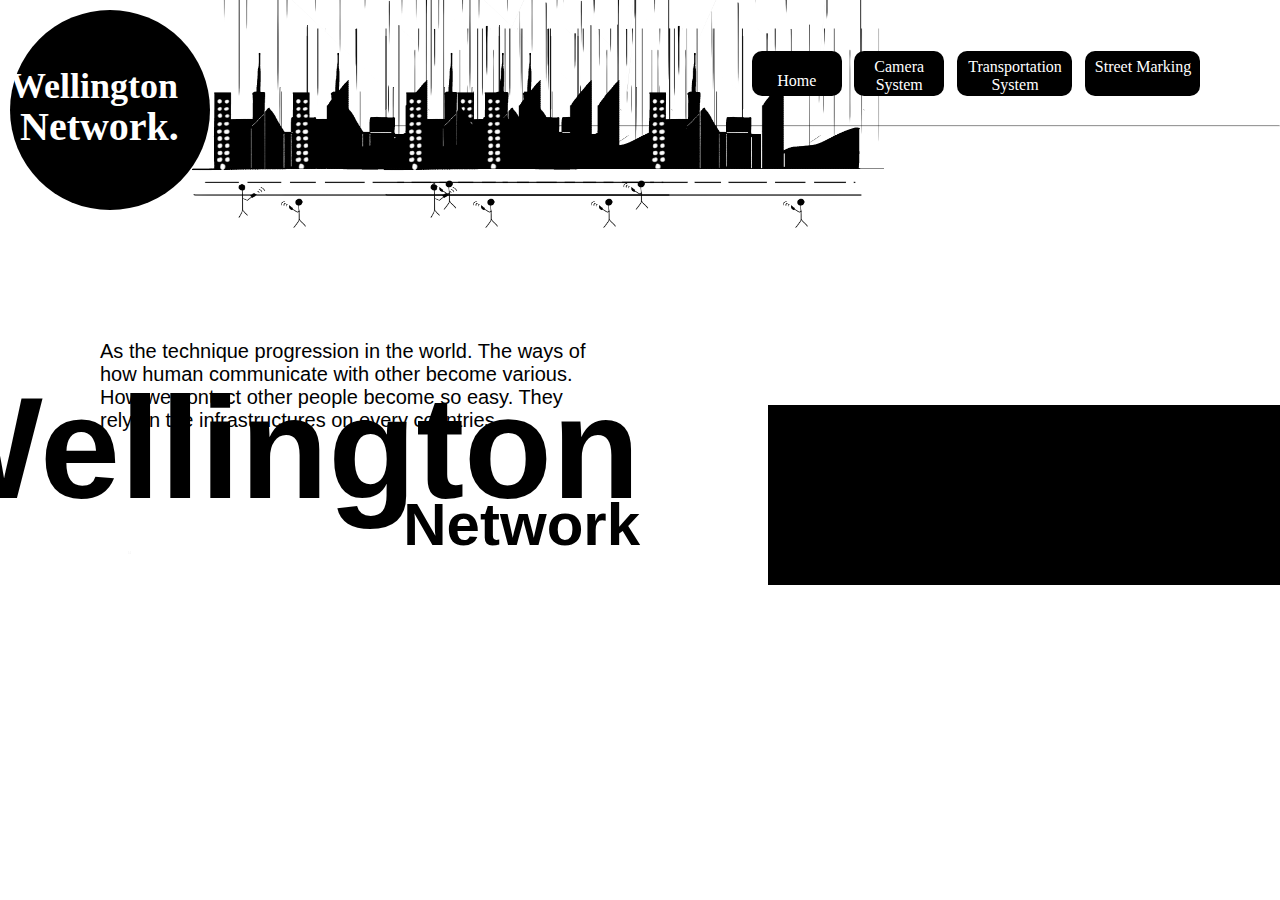
==== commit 1dc08568: "finished the second page" ====
--- a/index.html
+++ b/index.html
@@ -7,15 +7,6 @@
 	<title>The Network of Wellington</title>
 	<link rel="stylesheet" type="text/css" href="css/style.css">
 
-	<style> 
-#rcorners1 {
-  border-radius: 25px;
-  background: #73AD21;
-  padding: 20px; 
-  width: 200px;
-  height: 150px;  
-}
-</style>
 </head>
 
 
@@ -34,17 +25,15 @@
 
 
 	<hr id="line" align="right" width="70%">
-<!-- 
-	<img src="img/Layer_1.png" alt="sketch" class="Layer_1" width="30%"> -->
+
 	<img src="img/Layer_3.png" alt="sketch" class="Layer_3" >
 	<img src="img/Layer_3.png" alt="sketch" class="Layer_4" >
-	<img src="img/ROUTER.png" alt="ROUTER" class="ROUTER" >
 
 	<h1 class="Intro">Wellington</h1>
 	<h1 class="Intro1">Network</h1>
 	<nav>
 		<a href="index.html" class="home" style="text-decoration:none">Home</a>
-		<a href="index2.html" class="one" style="text-decoration:none"> System</a>
+		<a href="index2.html" class="one" style="text-decoration:none">Camera System</a>
 		<a href="index3.html" class="two" style="text-decoration:none">Transportation System</a>
 		<a href="index4.html" class="three" style="text-decoration:none">Street Marking</a>
 	</nav>
@@ -113,8 +102,15 @@
 		<div class="camera">
 		</div> -->
 
+		<div class="square"></div>
 
-
+<div class="container">
+	<div class="avatar">
+		<!-- <a href="https://codepen.io/MarioDesigns/"> -->
+			<img src="img/ROUTER.png" alt="ROUTER" />
+		</a>
+	</div>
+</div>
 
 	
 </body>
--- a/css/style.css
+++ b/css/style.css
@@ -124,6 +124,54 @@
   right: 0%;
 
 }
+
+.t1{
+	position: absolute;
+	top: 30%;
+    right: 30%;
+	width: 20%;
+}
+
+.t3{
+	position: absolute;
+	top: 40%;
+    right: 70%;
+	width: 10%;
+}
+
+.trans{
+	font-size:440%;
+	position: absolute;
+    top:3%;
+    left: 15%;
+}
+
+.trans2{
+	font-size:440%;
+	position: absolute;
+    top:10%;
+    left: 35%;
+}
+
+.t_explan{
+	width: 400px;
+	color: white;
+	font-size:100%;
+	position: absolute;
+    top:50%;
+    left: 80%;
+}
+
+.t_explan2{
+    width: 300px;
+	color: white;
+	font-size:100%;
+	position: absolute;
+    top:65%;
+    left: 5%;
+}
+
+
 
 .home{
 	position: absolute;
@@ -224,6 +272,7 @@
 }
 
 
+
 .p{
 	padding: 100px;
 	padding-bottom: 100px;
@@ -271,21 +320,70 @@
  /* z-index: 2;*/
 }
 
-.ROUTER {
-  background-image: url("ROUTER.png");
-  position: absolute;
-  left: 10%;
+
+
+@keyframes float {
+	0% {
+		box-shadow: 0 5px 15px 0px rgba(0,0,0,0.6);
+		transform: translatey(0px);
+	}
+	50% {
+		box-shadow: 0 25px 15px 0px rgba(0,0,0,0.2);
+		transform: translatey(-20px);
+	}
+	100% {
+		box-shadow: 0 5px 15px 0px rgba(0,0,0,0.6);
+		transform: translatey(0px);
+	}
+}
+
+.avatar {
+	width: 1%;
+	height: 0px;
+	/*box-sizing: border-box;*/
+	/*border: 5px white solid;
+	border-radius: 50%;*/
+	/*overflow: hidden;*/
+	box-shadow: 0 5px 15px 0px rgba(0,0,0,0.6);
+	transform: translatey(0px);
+	animation: float 6s ease-in-out infinite;
+	img { width: 100%; height: auto; }
+}
+
+
+.container {
+position: absolute;
+left: 10%;
   top: 60%;
-  width: 15%;
-  
- /* z-index: 2;*/
-}
+
+}
+
+
+.square {
+  height: 20%;
+  width: 100%;
+  background-color:black;
+  position: absolute;
+  left: 60%;
+  top:45%;
+  }
+
+  .square2 {
+  height: 20%;
+  width: 100%;
+  background-color:black;
+  position: absolute;
+  right: 50%;
+  top:60%;
+  }
+
+
+
+
 
 /*index3*/
 
-.t1{
-	position: absolute;
-	top:30%;
-	left: 50%;
-    width: 20%;
-}
+
+
+
+
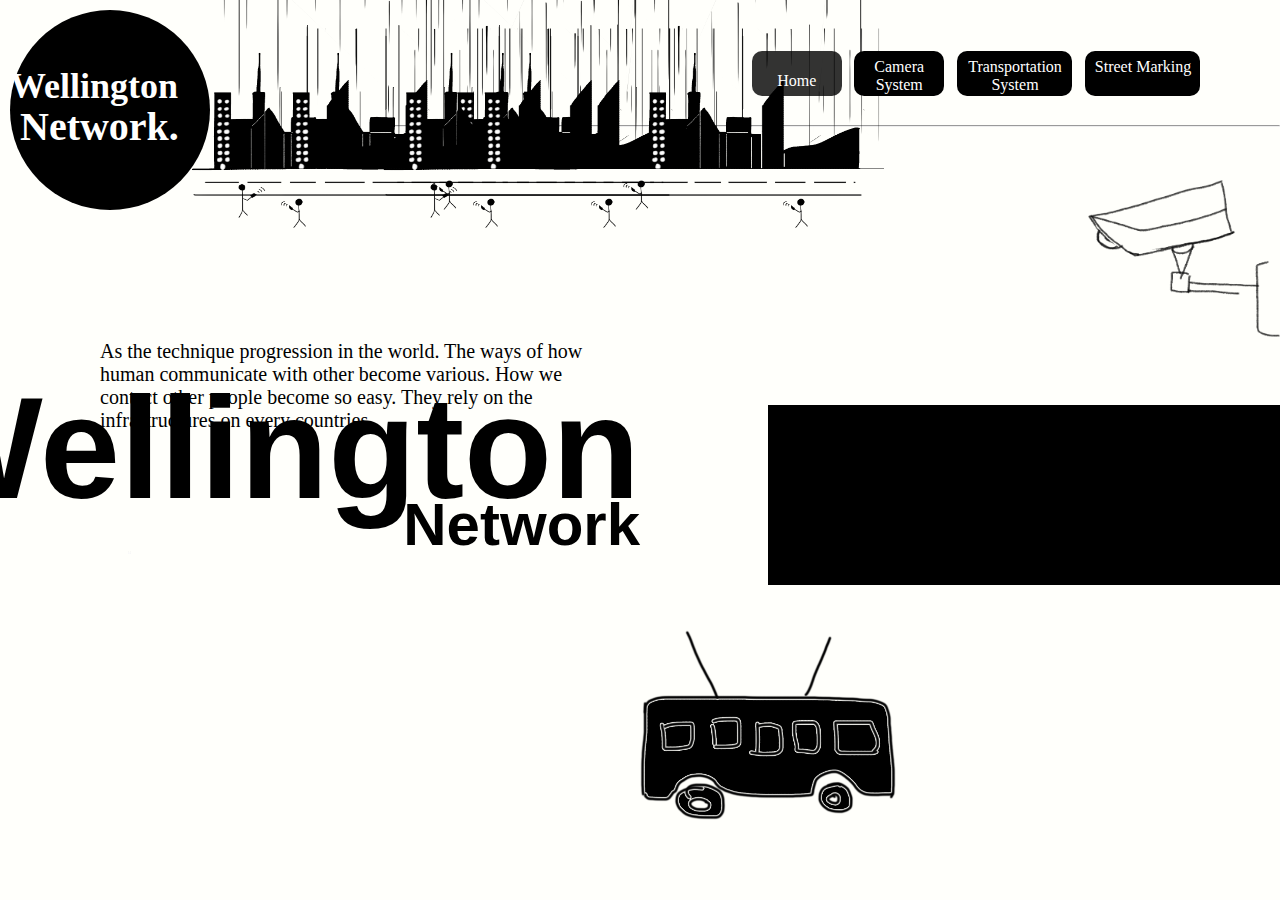
==== commit dc0c7fef: "final handin" ====
--- a/index.html
+++ b/index.html
@@ -25,7 +25,8 @@
 
 
 	<hr id="line" align="right" width="70%">
-
+<img src="img/cars.png" alt="sketch" class="cars" width="30%">
+<img src="img/camera3.png" alt="sketch" class="came" width="30%">
 	<img src="img/Layer_3.png" alt="sketch" class="Layer_3" >
 	<img src="img/Layer_3.png" alt="sketch" class="Layer_4" >
 
--- a/css/style.css
+++ b/css/style.css
@@ -7,6 +7,7 @@
 body{
 	margin: 0px; /* Often browsers have a 5px margin by deafult*/
 	font-family: sans-serif;
+	 background-color: rgb(255, 255, 251);
 }
 
 .cityimg{
@@ -127,16 +128,75 @@
 
 .t1{
 	position: absolute;
-	top: 30%;
+	top: 25%;
+    right: 25%;
+	width: 30%;
+}
+
+.t3{
+	position: absolute;
+	top: 40%;
+    right: 60%;
+	width: 15%;
+}
+
+.s4{
+	position: absolute;
+	top: 25%;
     right: 30%;
 	width: 20%;
 }
 
-.t3{
-	position: absolute;
-	top: 40%;
-    right: 70%;
-	width: 10%;
+.cars{
+	position: absolute;
+	top: 70%;
+    right: 30%;
+	width: 20%;
+}
+
+.cc2{
+	position: absolute;
+	top: 20%;
+    right: 30%;
+	width: 25%;
+}
+
+.car{
+	position: absolute;
+	top: 0%;
+    left: 0%;
+	width: 15%;
+}
+
+.came{
+	position: absolute;
+	top: 20%;
+    right: 0%;
+	width: 15%;
+}
+
+.street{
+	position: absolute;
+	top: 0%;
+    left: 0%;
+	height: 100%;
+	width: 30%;
+	opacity: 0.5;
+}
+
+
+.camera2{
+	position: absolute;
+	top: 60%;
+    left: 80%;
+	width: 15%;
+}
+
+.test{
+	position: absolute;
+	top: 0%;
+    left: 0%;
+	width: 20%;
 }
 
 .trans{
@@ -151,6 +211,13 @@
 	position: absolute;
     top:10%;
     left: 35%;
+}
+
+.trans3{
+	font-size:440%;
+	position: absolute;
+    top:2%;
+    left: 25%;
 }
 
 .t_explan{
@@ -158,8 +225,9 @@
 	color: white;
 	font-size:100%;
 	position: absolute;
-    top:50%;
-    left: 80%;
+    top:47%;
+    left: 75%;
+    font-family: Verdana;
 }
 
 .t_explan2{
@@ -167,8 +235,9 @@
 	color: white;
 	font-size:100%;
 	position: absolute;
-    top:65%;
+    top:62%;
     left: 5%;
+    font-family: Verdana;
 }
 
 
@@ -180,7 +249,7 @@
 	color:white;
     text-decoration: none;
 	border-radius: 10px;
-    background: black;
+    background: rgba(0,0,0,0.8);
     width: 7%;
     height: 5%;  
     text-align: center;
@@ -244,7 +313,7 @@
 	font-size:900%;
 	position: absolute;
     top:30%;
-    right: 50%
+    right: 50%;
 }
 
 .Intro1{
@@ -261,6 +330,7 @@
 	position: relative;
 	left:100px;
 	top:120px;
+	font-family: Verdana;
 }
 
 .Layer_1 {
@@ -361,7 +431,7 @@
 
 .square {
   height: 20%;
-  width: 100%;
+  width: 40%;
   background-color:black;
   position: absolute;
   left: 60%;
@@ -370,7 +440,7 @@
 
   .square2 {
   height: 20%;
-  width: 100%;
+  width: 50%;
   background-color:black;
   position: absolute;
   right: 50%;
